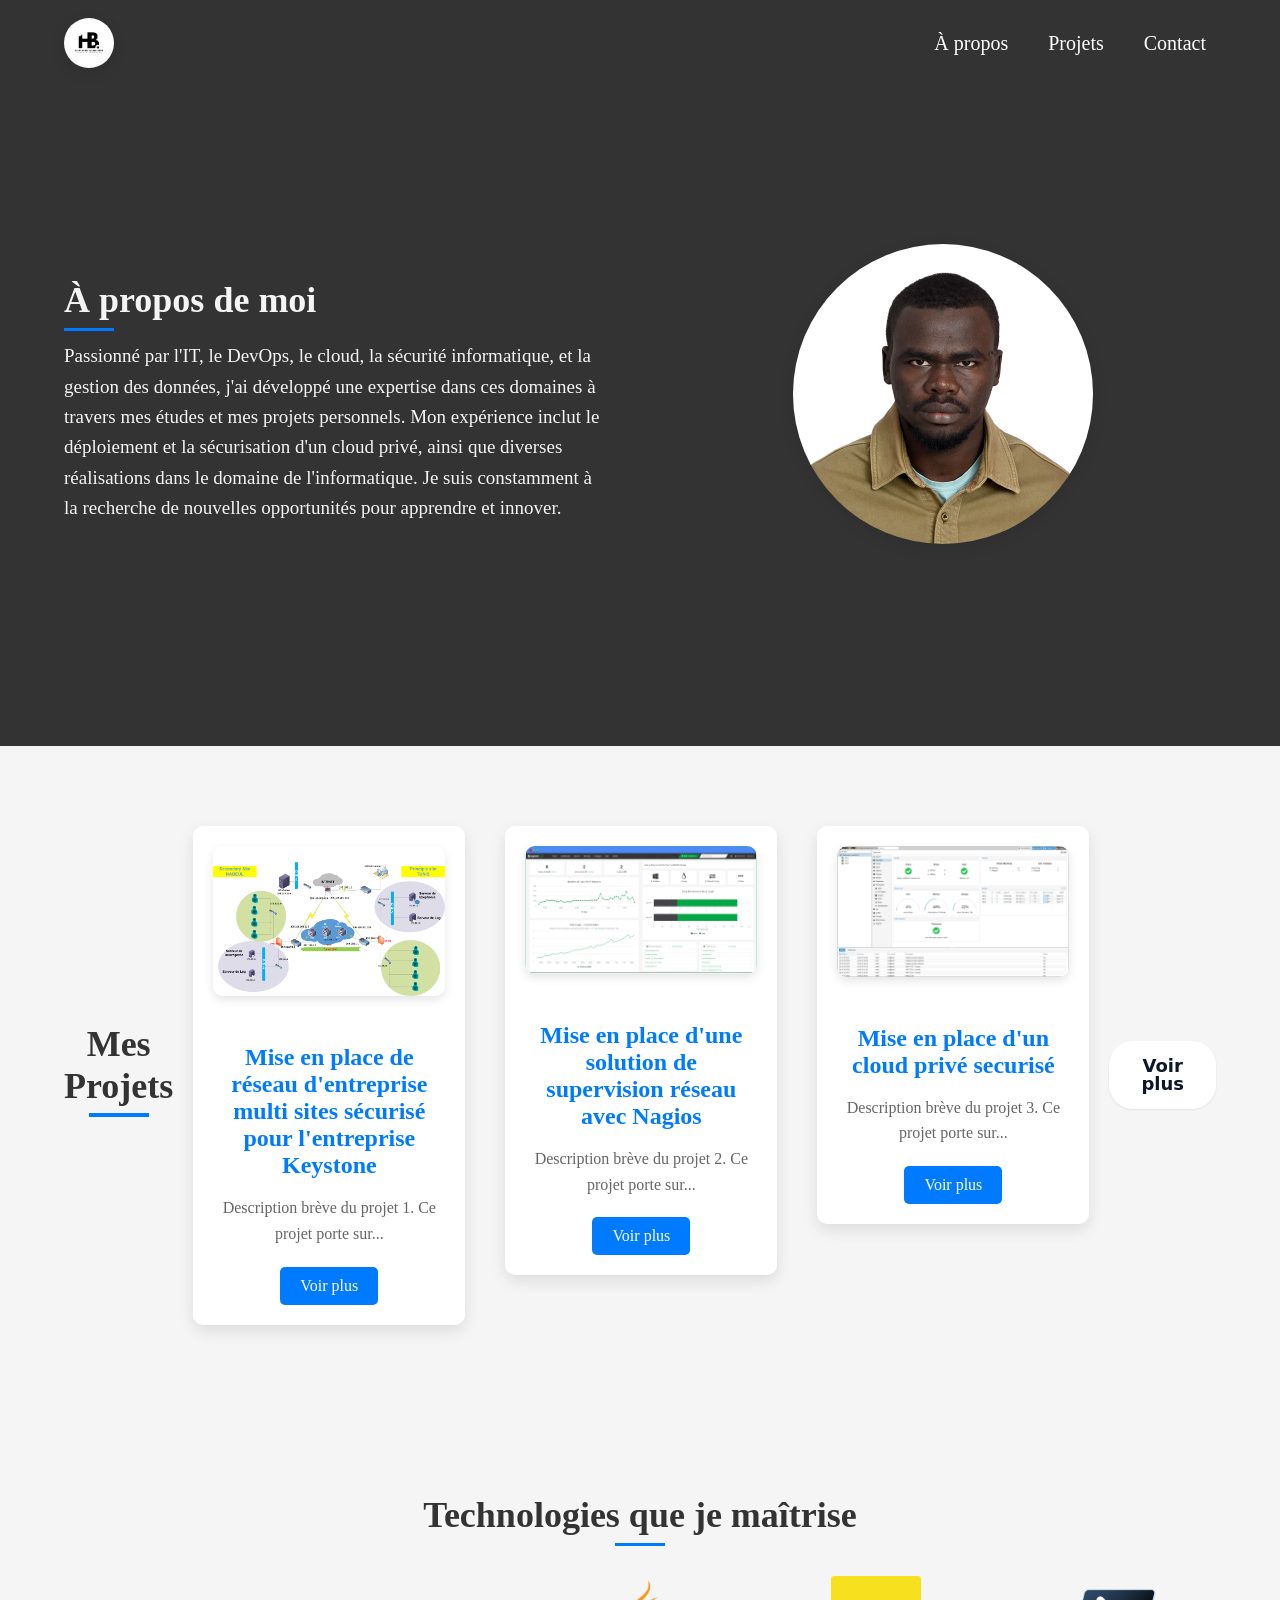
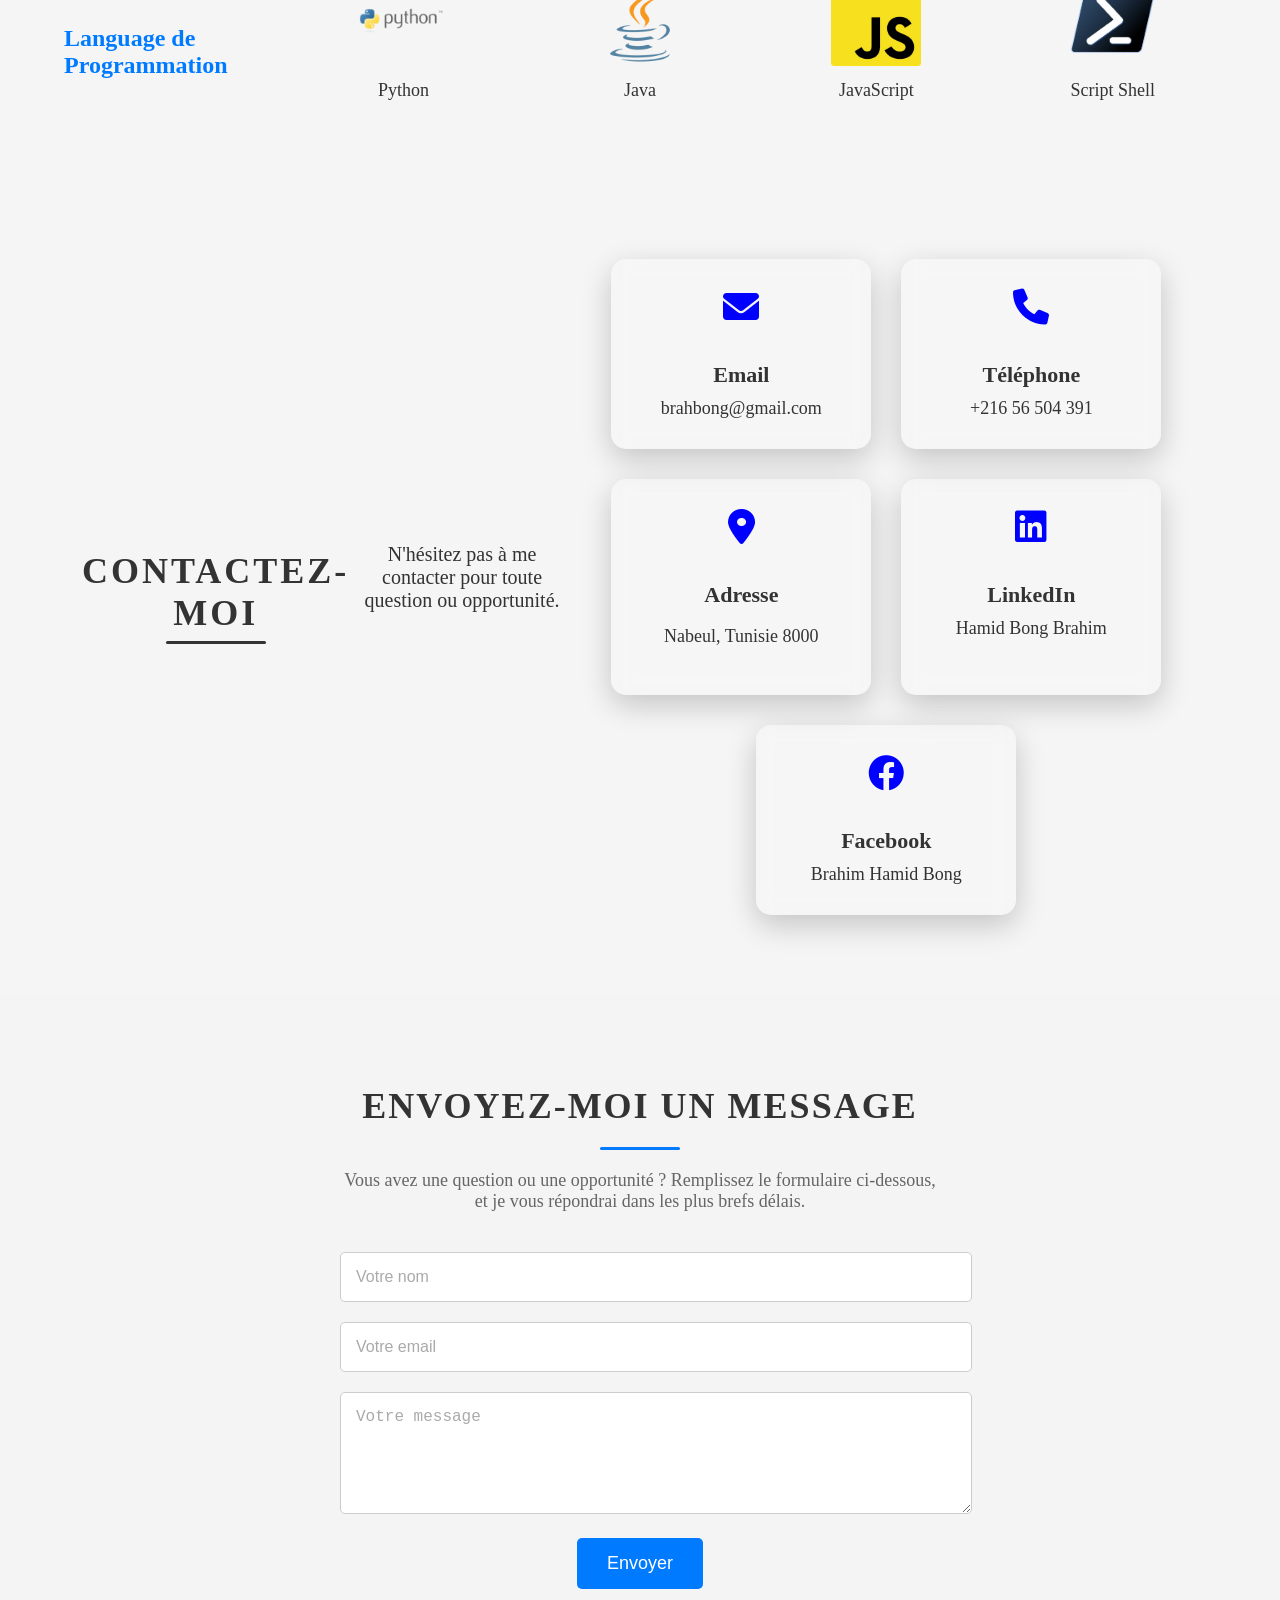
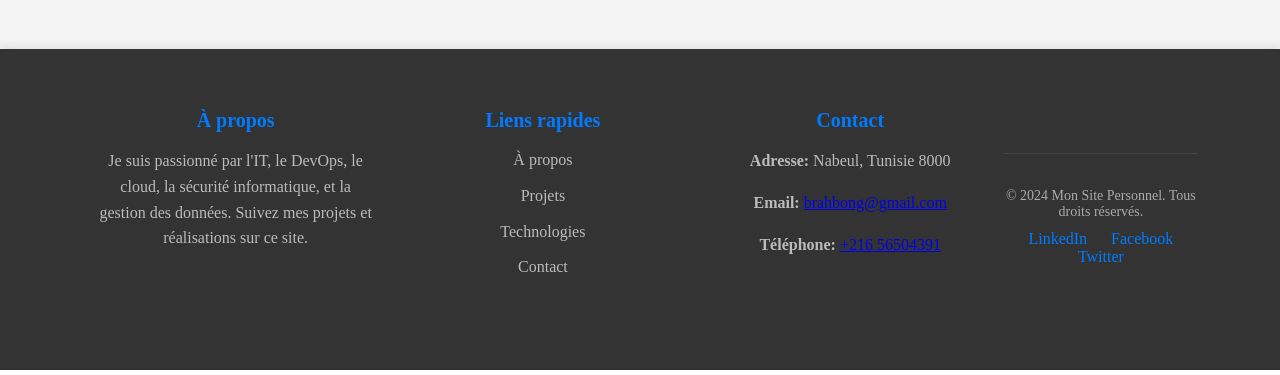
==== index.html @ 1904f966 "Update index.html" ====
<!DOCTYPE html>
<html lang="en">
<head>
    <meta charset="UTF-8">
    <meta name="viewport" content="width=device-width, initial-scale=1.0">
    <title>Document</title>
    <link rel="stylesheet" href="style.css">
    <!-- Fontawesome CDN Link -->
    <link rel="stylesheet" href="https://cdnjs.cloudflare.com/ajax/libs/font-awesome/5.15.2/css/all.min.css"/>
    <link rel="stylesheet" href="https://cdnjs.cloudflare.com/ajax/libs/font-awesome/6.0.0-beta3/css/all.min.css">

     <meta name="viewport" content="width=device-width, initial-scale=1.0">
    
</head>
<body>
    <header>
        <div class="container">
            <div class="logo">
                <img src="./images/new_logo2.png" alt="Logo">
            </div>
            <nav>
                <ul>
                    <li><a href="#about">À propos</a></li>
                    <li><a href="#projects">Projets</a></li>
                    <li><a href="#contact">Contact</a></li>
                </ul>
            </nav>
        </div>
    </header>
    <section id="about" class="about-section">
        <div class="container">
            <div class="about-content">
                <h2>À propos de moi</h2>
                <p>Passionné par l'IT, le DevOps, le cloud, la sécurité informatique, et la gestion des données, j'ai développé une expertise dans ces domaines à travers mes études et mes projets personnels. Mon expérience inclut le déploiement et la sécurisation d'un cloud privé, ainsi que diverses réalisations dans le domaine de l'informatique. Je suis constamment à la recherche de nouvelles opportunités pour apprendre et innover.</p>
            </div>
            <div class="about-image">
                <img src="./images/Photo_identité.jpg" alt="Photo de profil">
            </div>
        </div>
    </section>
    <section id="projects" class="projects-section">
        <div class="container">
            <h2>Mes Projets</h2>
            <div class="projects-grid">
                <div class="project-item">
                    <img src="./images/Maquette-v1.png" alt="Projet 1">
                    <h3>Mise en place de réseau d'entreprise multi sites sécurisé pour l'entreprise Keystone</h3>
                    <p>Description brève du projet 1. Ce projet porte sur...</p>
                    <a href="link-to-project1-details.html" class="btn">Voir plus</a>
                </div>
                <div class="project-item">
                    <img src="./images/compdashboards.png" alt="Projet 2">
                    <h3>Mise en place d'une solution de supervision réseau avec Nagios</h3>
                    <p>Description brève du projet 2. Ce projet porte sur...</p>
                    <a href="link-to-project2-details.html" class="btn">Voir plus</a>
                </div>
                <div class="project-item">
                    <img src="./images/Proxmox-VE-Cluster-Summary.png" alt="Projet 4">
                    <h3>Mise en place d'un cloud privé securisé</h3>
                    <p>Description brève du projet 3. Ce projet porte sur...</p>
                    <a href="link-to-project3-details.html" class="btn">Voir plus</a>
                </div>
            </div>
            <div class="voirplus">
                <a class="button-81"  href="index2.html">Voir plus</a>
            </div>
        </div>
    </section>
    
    <section id="technologies" class="technologies-section">
        <div class="container">
            <h2>Technologies que je maîtrise</h2>
            <div class="technologies-grid">
                <h3>Language de Programmation</h3>
                <div class="technology-item">
                    <img src="./images/220px-Python_logo_and_wordmark.svg.webp" alt="Python">
                    <p>Python</p>
                </div>
                <div class="technology-item">
                    <img src="./images/181_Java_logo_logos-512.webp" alt="Java">
                    <p>Java</p>
                </div>
                <div class="technology-item">
                    <img src="./images/javascript-logo.webp" alt="JavaScript">
                    <p>JavaScript</p>
                </div>
                <div class="technology-item">
                    <img src="./images/logo-powershell-core.webp" alt="Script Shell">
                    <p>Script Shell</p>
                </div>
            </div>
        </div>
    </section>    
    
    <section id="contact" class="contact-section">
        <div class="container">
            <h2>Contactez-moi</h2>
            <p class="contact-intro">N'hésitez pas à me contacter pour toute question ou opportunité.</p>
            <div class="contact-cards">
                <div class="contact-card">
                    <i class="fas fa-envelope"></i>
                    <h3>Email</h3>
                    <a href="mailto:brahbong@gmail.com">brahbong@gmail.com</a>
                </div>
                <div class="contact-card">
                    <i class="fas fa-phone"></i>
                    <h3>Téléphone</h3>
                    <a href="tel:+2165650491">+216 56 504 391</a>
                </div>
                <div class="contact-card">
                    <i class="fas fa-map-marker-alt"></i>
                    <h3>Adresse</h3>
                    <p>Nabeul, Tunisie 8000</p>
                </div>
                <div class="contact-card">
                    <i class="fab fa-linkedin"></i>
                    <h3>LinkedIn</h3>
                    <a href="https://www.linkedin.com/in/hamid-bong-brahim-33b75b231/" target="_blank">Hamid Bong Brahim</a>
                </div>
                <div class="contact-card">
                    <i class="fab fa-facebook"></i>
                    <h3>Facebook</h3>
                    <a href="https://www.facebook.com/brahbong" target="_blank">Brahim Hamid Bong</a>
                </div>
            </div>
        </div>
    </section>
    
    <section id="message" class="message-section">
        <div>
            <h2>Envoyez-moi un message</h2>
            <p class="message-intro">Vous avez une question ou une opportunité ? Remplissez le formulaire ci-dessous, et je vous répondrai dans les plus brefs délais.</p>
            <form action="submit_form.php" method="POST" class="message-form">
                <div class="form-group">
                    <input type="text" id="name" name="name" placeholder="Votre nom" required>
                </div>
                <div class="form-group">
                    <input type="email" id="email" name="email" placeholder="Votre email" required>
                </div>
                <div class="form-group">
                    <textarea id="message" name="message" rows="5" placeholder="Votre message" required></textarea>
                </div>
                <button type="submit" class="submit-button">Envoyer</button>
            </form>
        </div>
    </section>
    

    <footer class="footer-section">
        <div class="container">
            <div class="footer-columns">
                <div class="footer-column">
                    <h3>À propos</h3>
                    <p>Je suis passionné par l'IT, le DevOps, le cloud, la sécurité informatique, et la gestion des données. Suivez mes projets et réalisations sur ce site.</p>
                </div>
                <div class="footer-column">
                    <h3>Liens rapides</h3>
                    <ul>
                        <li><a href="#about">À propos</a></li>
                        <li><a href="#projects">Projets</a></li>
                        <li><a href="#technologies">Technologies</a></li>
                        <li><a href="#contact">Contact</a></li>
                    </ul>
                </div>
                <div class="footer-column">
                    <h3>Contact</h3>
                    <p><strong>Adresse:</strong> Nabeul, Tunisie 8000</p>
                    <p><strong>Email:</strong> <a href="mailto:brahbong@gmail.com">brahbong@gmail.com</a></p>
                    <p><strong>Téléphone:</strong> <a href="tel:+21656504391">+216 56504391</a></p>
                </div>
            </div>
            <div class="footer-bottom">
                <p>&copy; 2024 Mon Site Personnel. Tous droits réservés.</p>
                <div class="footer-social">
                    <a href="https://www.linkedin.com/in/yourprofile" target="_blank">LinkedIn</a>
                    <a href="https://www.facebook.com/yourprofile" target="_blank">Facebook</a>
                    <a href="https://twitter.com/yourprofile" target="_blank">Twitter</a>
                </div>
            </div>
        </div>
    </footer>
    
    
</body>
</html>
---- style.css ----
/* Reset de base pour unifier le style */
 body, h1, ul, li {
    margin: 0;
    padding: 0;
    list-style: none;
}

/* Style général du header */
header {
    background-color: #333;
    color: white;
    padding: 18px 0;
    box-shadow: 0 2px 5px rgba(0, 0, 0, 0.1);
}

.container {
    width: 90%;
    max-width: 1200px;
    margin: 0 auto;
    display: flex;
    justify-content: space-between;
    align-items: center;
}

/* Logo et nom 
.logo h1 {
    font-size: 24px;
    font-weight: normal;
}
/* Pour la section logo */
.logo img {
    max-width: 150px; /* Ajustez la taille selon vos préférences */
    height: auto;
    display: block;
    max-width: 50px;
    border-radius: 50%;
    box-shadow: 0 4px 15px rgba(0, 0, 0, 0.1);
    transition: transform 0.3s;
}

.logo img:hover {
    transform: scale(1.05);
}


/* Style de la navigation */
nav ul {
    display: flex;
    gap: 20px;
}


nav ul li a {
    color: white;
    text-decoration: none;
    font-size: 20px; /* Taille de texte augmentée */
    padding: 5px 10px;
    transition: background-color 0.3s;
}

/* Effet au survol */
nav ul li a:hover {
    background-color: #555;
    border-radius: 5px;
}

/* Design responsive */
@media (max-width: 768px) {
    .container {
        flex-direction: column;
        align-items: flex-start;
    }

    nav ul {
        flex-direction: column;
        gap: 10px;
        width: 100%;
    }
    
}
/* Section "À propos" */
/* Section "À propos" */
.about-section {
    margin-top: -40px;
    padding: 60px 0;
    background-color: #333;
    display: flex;
    align-items: center;
    height: 580px;
}




.about-content {
    flex: 1;
    padding-right: 60px;
}

.about-content h2 {
    font-size: 36px;
    color: #f4f4f4;
    margin-bottom: 20px;
    position: relative;
}

.about-content h2::after {
    content: '';
    width: 50px;
    height: 3px;
    background-color: #007BFF;
    position: absolute;
    left: 0;
    bottom: -10px;
}

.about-content p {
    font-size: 19px;
    line-height: 1.6;
    color: #f4f4f4;
}

.about-image {
    flex: 1;
    text-align: center;
}

.about-image img {
    max-width: 300px;
    border-radius: 50%;
    box-shadow: 0 4px 15px rgba(0, 0, 0, 0.1);
    transition: transform 0.3s;
}

.about-image img:hover {
    transform: scale(1.05);
}

/* Responsive Design */
@media (max-width: 768px) {
    .container {
        flex-direction: column;
        text-align: center;
    }

    .about-content {
        padding-right: 0;
        margin-bottom: 20px;
    }

    .about-image img {
        max-width: 200px;
    }
}
/* Section "Projets" */
.projects-section {
    padding: 80px 0;
    background-color: #f5f5f5;
}

.projects-section h2 {
    font-size: 36px;
    color: #333;
    text-align: center;
    margin-bottom: 50px;
    margin-right: 20px;
    position: relative;
}

.projects-section h2::after {
    content: '';
    width: 60px;
    height: 4px;
    background-color: #007BFF;
    position: absolute;
    left: 50%;
    transform: translateX(-50%);
    bottom: -10px;
}

.projects-grid {
    display: grid;
    grid-template-columns: repeat(3, 1fr); /* Trois colonnes */
    gap: 40px;
    justify-items: center;
    align-items: start;
}

.project-item {
    background-color: #fff;
    padding: 20px;
    border-radius: 10px;
    box-shadow: 0 6px 15px rgba(0, 0, 0, 0.1);
    transition: transform 0.3s, box-shadow 0.3s;
    text-align: center;
}

.project-item img {
    width: 100%;
    height: auto;
    border-radius: 10px;
    margin-bottom: 20px;
    box-shadow: 0 4px 10px rgba(0, 0, 0, 0.1);
}

.project-item h3 {
    font-size: 24px;
    color: #007BFF;
    margin-bottom: 15px;
}

.project-item p {
    font-size: 16px;
    line-height: 1.6;
    color: #666;
    margin-bottom: 20px;
}

.project-item .btn {
    display: inline-block;
    padding: 10px 20px;
    background-color: #007BFF;
    color: #fff;
    border-radius: 5px;
    text-decoration: none;
    font-size: 16px;
    transition: background-color 0.3s ease;
}

.project-item .btn:hover {
    background-color: #0056b3;
}

.project-item:hover {
    transform: translateY(-5px);
    box-shadow: 0 10px 25px rgba(0, 0, 0, 0.15);
}

/* CSS */

.voirplus {
    margin-left: 20px;
}

.button-81 {
    background-color: #fff;
    border: 0 solid #e2e8f0;
    border-radius: 1.5rem;
    box-sizing: border-box;
    color: #0d172a;
    cursor: pointer;
    display: inline-block;
    font-family: "Basier circle",-apple-system,system-ui,"Segoe UI",Roboto,"Helvetica Neue",Arial,"Noto Sans",sans-serif,"Apple Color Emoji","Segoe UI Emoji","Segoe UI Symbol","Noto Color Emoji";
    font-size: 1.1rem;
    font-weight: 600;
    line-height: 1;
    padding: 1rem 1.6rem;
    text-align: center;
    text-decoration: none #0d172a solid;
    text-decoration-thickness: auto;
    transition: all .1s cubic-bezier(.4, 0, .2, 1);
    box-shadow: 0px 1px 2px rgba(166, 175, 195, 0.25);
    user-select: none;
    -webkit-user-select: none;
    touch-action: manipulation;
  }
  
  .button-81:hover {
    background-color: #1e293b;
    color: #fff;
  }
  
  @media (min-width: 768px) {
    .button-81 {
      font-size: 1.125rem;
      padding: 1rem 2rem;
    }
  }




/* Section "Technologies" */
.technologies-section {
    padding: 60px 0;
    background-color: #f5f5f5;
}


.technologies-section h2 {
    font-size: 36px;
    color: #333;
    justify-items: left;
    margin-bottom: 40px;
    position: relative;
}

.technologies-section h2::after {
    content: '';
    width: 50px;
    height: 3px;
    background-color: #007BFF;
    position: absolute;
    left: 50%;
    transform: translateX(-50%);
    bottom: -10px;
}
.technologies-section .container {
    flex-direction: column;
}
.technologies-grid {
    display: grid;
    grid-template-columns: repeat(5, 1fr); /* Quatre colonnes */
    gap: 30px;
    justify-items: center;
    align-items: center;
}
.technologies-grid h3 {
    font-size: 24px;
    color: #007BFF;
    margin-bottom: 15px;
}

.technology-item {
    text-align: center;
}

.technology-item img {
    width: 90px;
    height: 90px;
    object-fit: contain;
    margin-bottom: 10px;
}

.technology-item p {
    font-size: 18px;
    color: #333;
    margin-top: 0;
}

/* Responsive Design */
@media (max-width: 768px) {
    .technologies-grid {
        grid-template-columns: repeat(2, 1fr); /* Deux colonnes sur mobile */
    }
}

@media (max-width: 480px) {
    .technologies-grid {
        grid-template-columns: 1fr; /* Une colonne sur les petits écrans */
    }
}

/* Section "Contact" */
.contact-section {
    padding: 60px 0;
    background-color: #f9f9f9;
}

.contact-section h2 {
    font-size: 36px;
    color: #333;
    text-align: center;
    margin-bottom: 40px;
    position: relative;
}

.contact-section h2::after {
    content: '';
    width: 50px;
    height: 3px;
    background-color: #007BFF;
    position: absolute;
    left: 50%;
    transform: translateX(-50%);
    bottom: -10px;
}

.contact-grid {
    display: grid;
    grid-template-columns: repeat(2, 1fr);
    gap: 30px;
    max-width: 800px;
    margin: 0 auto;
    text-align: center;
}

.contact-item {
    background-color: #fff;
    padding: 20px;
    border-radius: 8px;
    box-shadow: 0 4px 10px rgba(0, 0, 0, 0.1);
    transition: box-shadow 0.3s ease;
}

.contact-item i {
    font-size: 30px;
    color: #007BFF;
    margin-bottom: 15px;
}

.contact-item p {
    font-size: 18px;
    color: #333;
    margin: 0 0 10px;
}

.contact-item a,
.contact-item span {
    font-size: 16px;
    color: #555;
    text-decoration: none;
}

.contact-item a:hover {
    color: #007BFF;
}

.contact-item:hover {
    box-shadow: 0 8px 20px rgba(0, 0, 0, 0.15);
}

/* Responsive Design */
@media (max-width: 768px) {
    .contact-grid {
        grid-template-columns: 1fr;
    }
}






/* contact section style*/
.contact-section {
    /*background: linear-gradient(135deg, rgba(255, 255, 255, 0.1), rgba(255, 255, 255, 0.05));*/
    background-color: #f5f5f5;
    backdrop-filter: blur(10px);
    padding: 80px 20px;
    text-align: center;
}

.contact-section h2 {
    font-size: 36px;
    color: #333;
    margin-bottom: 20px;
    text-transform: uppercase;
    letter-spacing: 3px;
    position: relative;
}

.contact-section h2::after {
    content: '';
    width: 100px;
    height: 3px;
    background: #333;
    display: block;
    margin: 20px auto 0;
    border-radius: 2px;
}

.contact-section .contact-intro {
    font-size: 20px;
    color: #333;
    margin-bottom: 40px;
}

.contact-cards {
    display: flex;
    justify-content: center;
    flex-wrap: wrap;
    gap: 30px;
}

.contact-card {
    background: rgba(255, 255, 255, 0.1);
    border-radius: 15px;
    padding: 30px;
    max-width: 250px;
    min-width: 200px;
    backdrop-filter: blur(10px);
    box-shadow: 0 10px 30px rgba(0, 0, 0, 0.2);
    transition: transform 0.4s ease, box-shadow 0.4s ease;
    color: #333;
}

.contact-card:hover {
    transform: translateY(-10px);
    box-shadow: 0 20px 40px rgba(0, 0, 0, 0.3);
}

.contact-card i {
    font-size: 36px;
    color: blue;
    margin-bottom: 15px;
}

.contact-card h3 {
    font-size: 22px;
    margin-bottom: 10px;
}

.contact-card a,
.contact-card p {
    font-size: 18px;
    color: #333;
    text-decoration: none;
    transition: color 0.3s ease;
}

.contact-card a:hover {
    color: #ff6b6b;
}

@media (max-width: 768px) {
    .contact-cards {
        flex-direction: column;
        align-items: center;
    }
}


/*.contact-section {
    background: linear-gradient(135deg, rgba(255, 255, 255, 0.1), rgba(255, 255, 255, 0.05));
    backdrop-filter: blur(10px);
    padding: 80px 20px;
    text-align: center;
}

.contact-section h2 {
    font-size: 36px;
    color: #fff;
    margin-bottom: 20px;
    text-transform: uppercase;
    letter-spacing: 3px;
    position: relative;
}

.contact-section h2::after {
    content: '';
    width: 100px;
    height: 3px;
    background: #fff;
    display: block;
    margin: 20px auto 0;
    border-radius: 2px;
}

.contact-section .contact-intro {
    font-size: 20px;
    color: #ddd;
    margin-bottom: 40px;
}

.contact-cards {
    display: flex;
    justify-content: center;
    flex-wrap: wrap;
    gap: 30px;
}

.contact-card {
    background: rgba(255, 255, 255, 0.1);
    border-radius: 15px;
    padding: 30px;
    max-width: 250px;
    min-width: 200px;
    backdrop-filter: blur(10px);
    box-shadow: 0 10px 30px rgba(0, 0, 0, 0.2);
    transition: transform 0.4s ease, box-shadow 0.4s ease;
    color: #fff;
}

.contact-card:hover {
    transform: translateY(-10px);
    box-shadow: 0 20px 40px rgba(0, 0, 0, 0.3);
}

.contact-card i {
    font-size: 36px;
    color: #ff6b6b;
    margin-bottom: 15px;
}

.contact-card h3 {
    font-size: 22px;
    margin-bottom: 10px;
}

.contact-card a,
.contact-card p {
    font-size: 18px;
    color: #fff;
    text-decoration: none;
    transition: color 0.3s ease;
}

.contact-card a:hover {
    color: #ff6b6b;
}

@media (max-width: 768px) {
    .contact-cards {
        flex-direction: column;
        align-items: center;
    }
}*/

/*message section style*/
.message-section {
    background-color: #f4f4f4; /* Couleur de fond adaptée */
    color: #add8e6;/* Couleur du texte principale */
    padding: 60px 20px;
    text-align: center;
}

.message-section h2 {
    font-size: 36px;
    margin-bottom: 20px;
    text-transform: uppercase;
    letter-spacing: 2px;
    position: relative;
    color: #333;
}

.message-section h2::after {
    content: '';
    width: 80px;
    height: 3px;
    background: #007BFF; /* Couleur de l'accent */
    display: block;
    margin: 20px auto;
    border-radius: 2px;
}

.message-section .message-intro {
    font-size: 18px;
    margin-bottom: 40px;
    max-width: 600px;
    margin-left: auto;
    margin-right: auto;
    color: #666; /* Couleur du texte secondaire */
}

.message-form {
    max-width: 600px;
    margin: 0 auto;
}

.form-group {
    margin-bottom: 20px;
}

.form-group input,
.form-group textarea {
    width: 100%;
    padding: 15px;
    border-radius: 5px;
    border: 1px solid #ccc; /* Bordure légère */
    font-size: 16px;
    color: #333;
}

.form-group input::placeholder,
.form-group textarea::placeholder {
    color: #aaa; /* Couleur des placeholders */
}

.submit-button {
    background-color: #007BFF; /* Couleur du bouton */
    color: #fff;
    padding: 15px 30px;
    border: none;
    border-radius: 5px;
    font-size: 18px;
    cursor: pointer;
    transition: background-color 0.3s ease;
}

.submit-button:hover {
    background-color: #0056b3; /* Couleur du bouton au survol */
}


/* footer*/
.footer-section {
    background-color: #333; /* Couleur de fond sombre pour le footer */
    color: #fff; /* Texte en blanc */
    padding: 40px 20px;
    text-align: center;
    box-shadow: 0 -2px 10px rgba(0, 0, 0, 0.1);
}

.footer-columns {
    display: flex;
    justify-content: space-between;
    margin-bottom: 40px;
}

.footer-column {
    flex: 1;
    margin: 0 15px;
}

.footer-column h3 {
    font-size: 20px;
    margin-bottom: 15px;
    color: #007BFF; /* Couleur bleue pour les titres */
}

.footer-column p, 
.footer-column ul,
.footer-column li {
    font-size: 16px;
    line-height: 1.6;
    color: #bbb; /* Texte secondaire pour une bonne lisibilité */
}

.footer-column ul {
    list-style: none;
    padding: 0;
}

.footer-column ul li {
    margin-bottom: 10px;
}

.footer-column ul li a {
    color: #bbb; /* Couleur des liens */
    text-decoration: none;
    transition: color 0.3s;
}

.footer-column ul li a:hover {
    color: #fff; /* Changement de couleur au survol */
}

.footer-bottom {
    border-top: 1px solid #444;
    padding-top: 20px;
    display: flex;
    justify-content: space-between;
    align-items: center;
    flex-direction: column;
}

.footer-bottom p {
    margin-bottom: 10px;
    font-size: 14px;
    color: #aaa;
}

.footer-social a {
    color: #007BFF; /* Couleur bleue pour les icônes de réseaux sociaux */
    margin: 0 10px;
    text-decoration: none;
    transition: color 0.3s;
}

.footer-social a:hover {
    color: #fff; /* Changement de couleur au survol */
}

/* Responsive Design */
@media (max-width: 768px) {
    .footer-columns {
        flex-direction: column;
        align-items: center;
    }

    .footer-column {
        margin-bottom: 30px;
        text-align: center;
    }

    .footer-bottom {
        flex-direction: column;
        text-align: center;
    }

    .footer-social a {
        margin-bottom: 10px;
    }
}
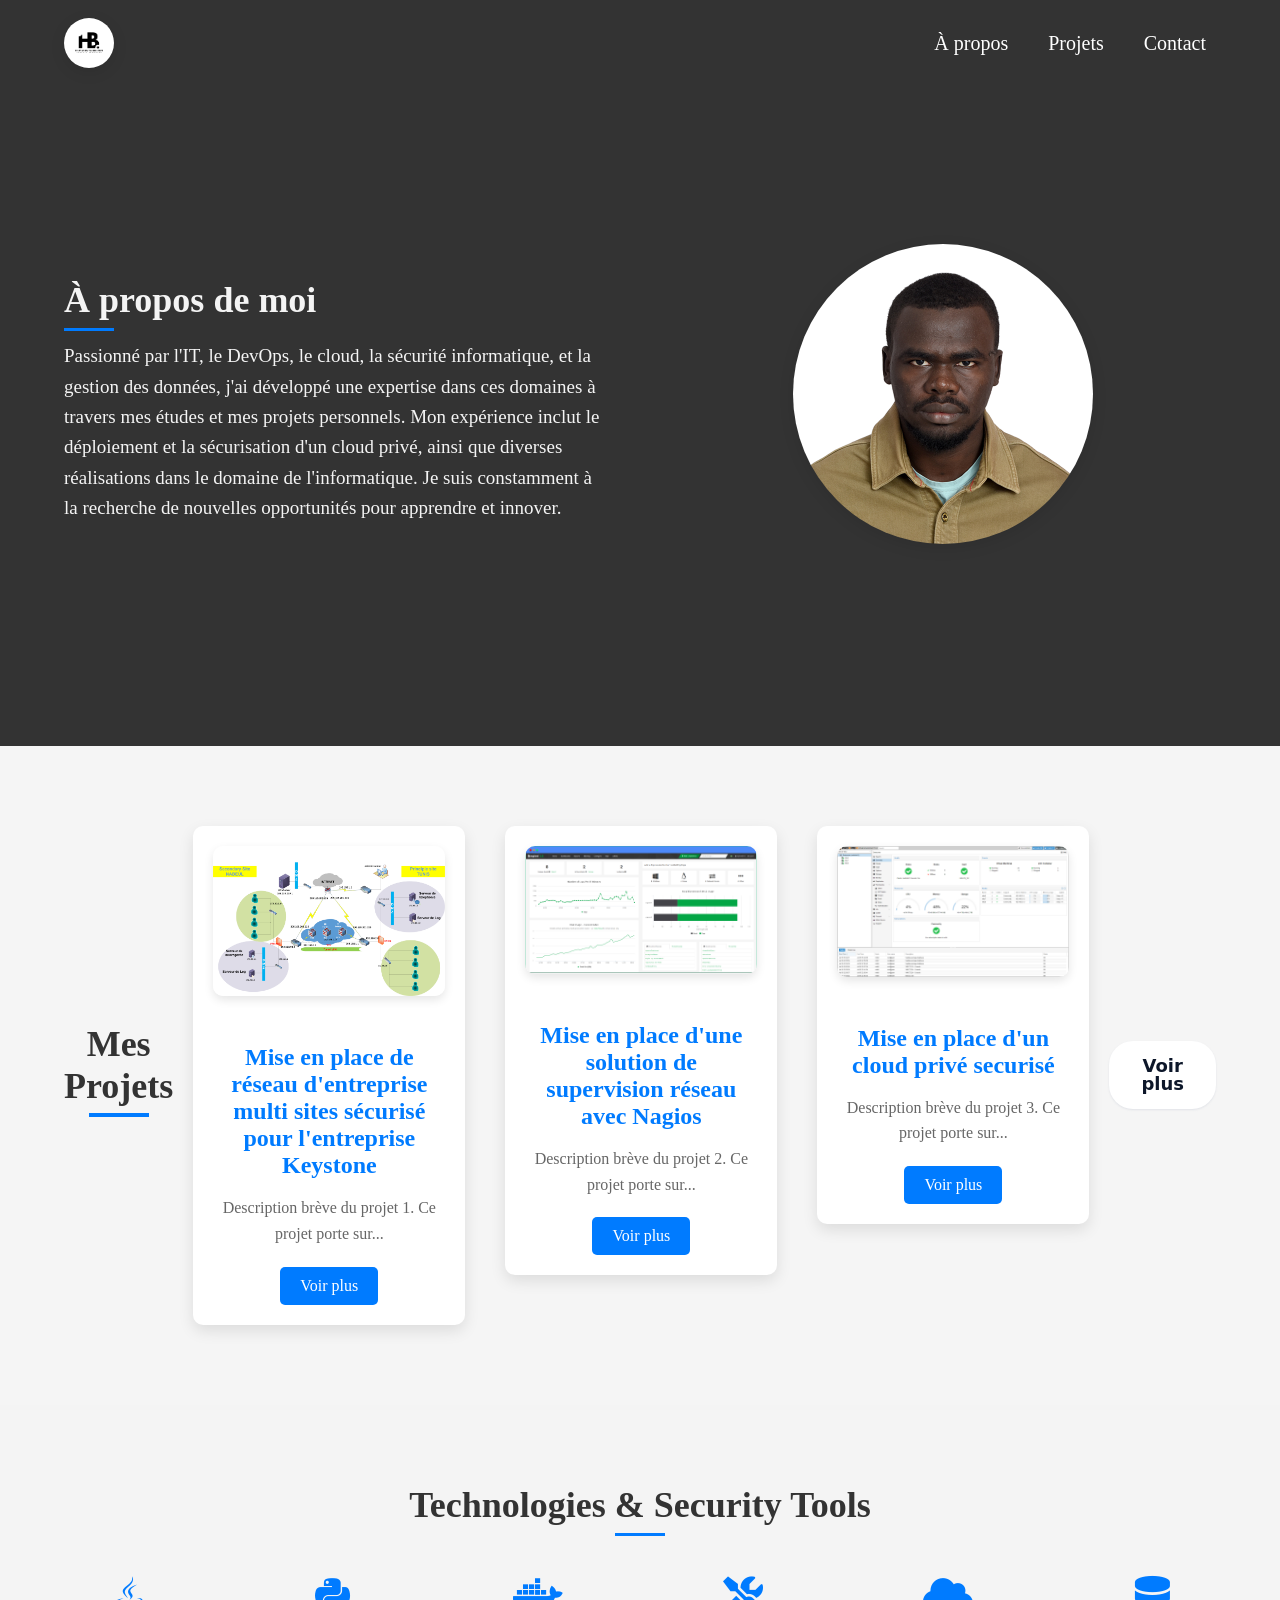
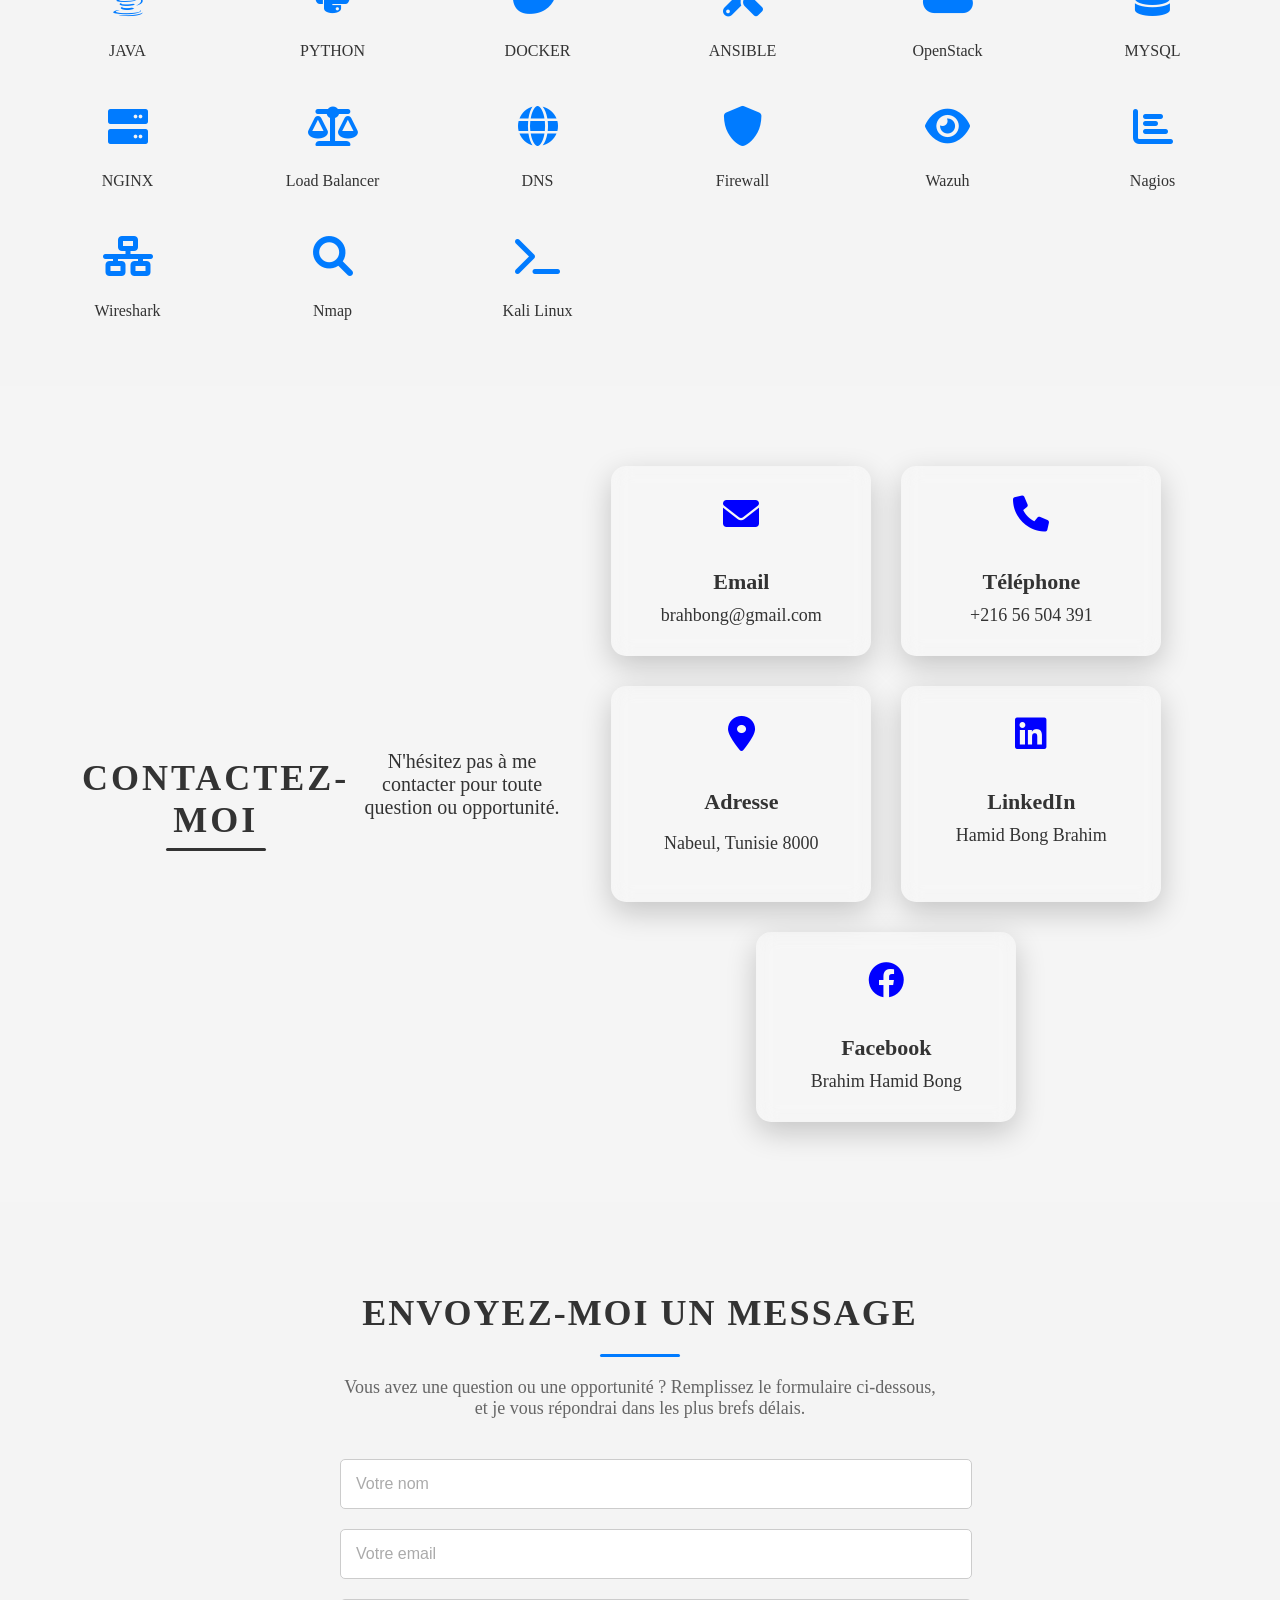
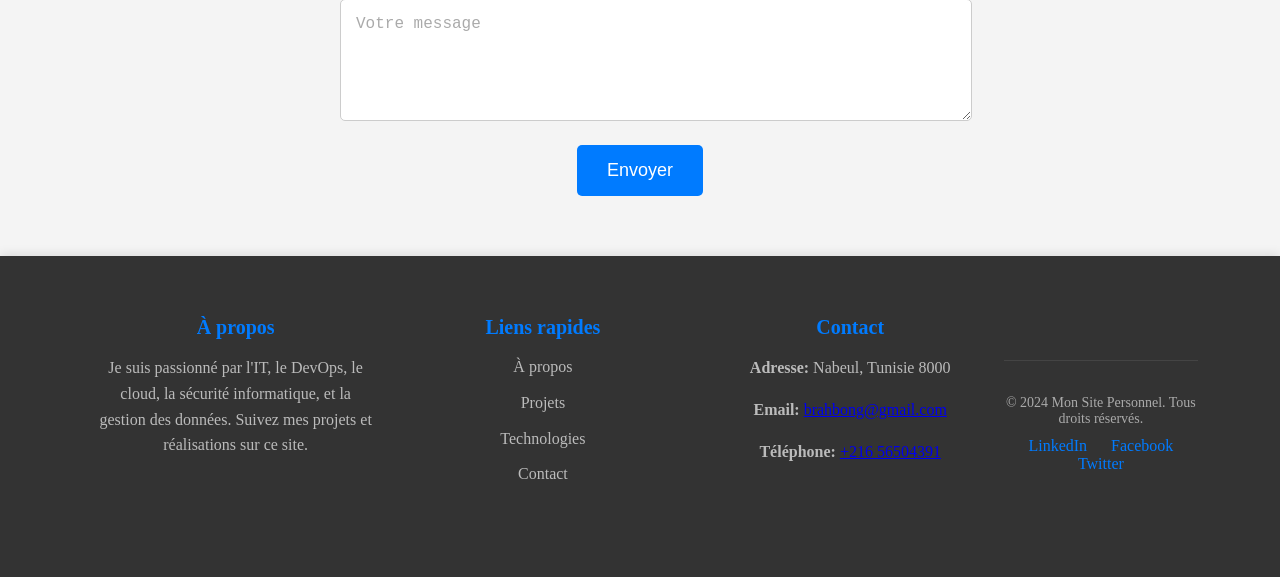
==== commit 22ad2fa1: "update index.html and css modication de la section technology(amelioration)" ====
--- a/index.html
+++ b/index.html
@@ -67,31 +67,73 @@
             </div>
         </div>
     </section>
-    
-    <section id="technologies" class="technologies-section">
-        <div class="container">
-            <h2>Technologies que je maîtrise</h2>
-            <div class="technologies-grid">
-                <h3>Language de Programmation</h3>
-                <div class="technology-item">
-                    <img src="./images/220px-Python_logo_and_wordmark.svg.webp" alt="Python">
-                    <p>Python</p>
-                </div>
-                <div class="technology-item">
-                    <img src="./images/181_Java_logo_logos-512.webp" alt="Java">
-                    <p>Java</p>
-                </div>
-                <div class="technology-item">
-                    <img src="./images/javascript-logo.webp" alt="JavaScript">
-                    <p>JavaScript</p>
-                </div>
-                <div class="technology-item">
-                    <img src="./images/logo-powershell-core.webp" alt="Script Shell">
-                    <p>Script Shell</p>
-                </div>
-            </div>
-        </div>
-    </section>    
+    <section class="technologies">
+        <h2>Technologies & Security Tools</h2>
+        <div class="technology-grid">
+            <div class="tech-item">
+                <i class="fab fa-java"></i>
+                <p>JAVA</p>
+            </div>
+            <div class="tech-item">
+                <i class="fab fa-python"></i>
+                <p>PYTHON</p>
+            </div>
+            <div class="tech-item">
+                <i class="fab fa-docker"></i>
+                <p>DOCKER</p>
+            </div>
+            <div class="tech-item">
+                <i class="fas fa-tools"></i>
+                <p>ANSIBLE</p>
+            </div>
+            <div class="tech-item">
+                <i class="fas fa-cloud"></i>
+                <p>OpenStack</p>
+            </div>
+            <div class="tech-item">
+                <i class="fas fa-database"></i>
+                <p>MYSQL</p>
+            </div>
+            <div class="tech-item">
+                <i class="fas fa-server"></i>
+                <p>NGINX</p>
+            </div>
+            <div class="tech-item">
+                <i class="fas fa-balance-scale"></i>
+                <p>Load Balancer</p>
+            </div>
+            <div class="tech-item">
+                <i class="fas fa-globe"></i>
+                <p>DNS</p>
+            </div>
+
+            <div class="tech-item">
+                <i class="fas fa-shield-alt"></i>
+                <p>Firewall</p>
+            </div>
+            <div class="tech-item">
+                <i class="fas fa-eye"></i>
+                <p>Wazuh</p>
+            </div>
+            <div class="tech-item">
+                <i class="fas fa-chart-bar"></i>
+                <p>Nagios</p>
+            </div>
+            <div class="tech-item">
+                <i class="fas fa-network-wired"></i>
+                <p>Wireshark</p>
+            </div>
+            <div class="tech-item">
+                <i class="fas fa-search"></i>
+                <p>Nmap</p>
+            </div>
+            <div class="tech-item">
+                <i class="fas fa-terminal"></i>
+                <p>Kali Linux</p>
+            </div>
+        </div>
+    </section>
+
     
     <section id="contact" class="contact-section">
         <div class="container">
--- a/style.css
+++ b/style.css
@@ -278,24 +278,20 @@
   }
 
 
-
-
-/* Section "Technologies" */
-.technologies-section {
-    padding: 60px 0;
-    background-color: #f5f5f5;
-}
-
-
-.technologies-section h2 {
+.technologies {
+    background-color: #f4f4f4;
+    padding: 50px 20px;
+    text-align: center;
+}
+
+.technologies h2 {
     font-size: 36px;
     color: #333;
-    justify-items: left;
-    margin-bottom: 40px;
+    margin-bottom: 50px;
     position: relative;
 }
 
-.technologies-section h2::after {
+.technologies h2::after {
     content: '';
     width: 50px;
     height: 3px;
@@ -305,48 +301,43 @@
     transform: translateX(-50%);
     bottom: -10px;
 }
-.technologies-section .container {
+
+.technology-grid {
+    display: grid;
+    grid-template-columns: repeat(6, 1fr);
+    gap: 30px;
+    max-width: 1200px;
+    margin: 0 auto;
+}
+
+.tech-item {
+    display: flex;
     flex-direction: column;
-}
-.technologies-grid {
-    display: grid;
-    grid-template-columns: repeat(5, 1fr); /* Quatre colonnes */
-    gap: 30px;
-    justify-items: center;
     align-items: center;
-}
-.technologies-grid h3 {
-    font-size: 24px;
+    color: #333;
+}
+
+.tech-item i {
+    font-size: 2.5rem;
     color: #007BFF;
-    margin-bottom: 15px;
-}
-
-.technology-item {
-    text-align: center;
-}
-
-.technology-item img {
-    width: 90px;
-    height: 90px;
-    object-fit: contain;
     margin-bottom: 10px;
 }
 
-.technology-item p {
-    font-size: 18px;
-    color: #333;
-    margin-top: 0;
-}
+.tech-item p {
+    font-size: 1.0rem;
+    color: #333;
+}
+
 
 /* Responsive Design */
 @media (max-width: 768px) {
-    .technologies-grid {
+    .technology-grid {
         grid-template-columns: repeat(2, 1fr); /* Deux colonnes sur mobile */
     }
 }
 
 @media (max-width: 480px) {
-    .technologies-grid {
+    .technology-grid {
         grid-template-columns: 1fr; /* Une colonne sur les petits écrans */
     }
 }
@@ -428,10 +419,6 @@
 }
 
 
-
-
-
-
 /* contact section style*/
 .contact-section {
     /*background: linear-gradient(135deg, rgba(255, 255, 255, 0.1), rgba(255, 255, 255, 0.05));*/
@@ -520,93 +507,6 @@
     }
 }
 
-
-/*.contact-section {
-    background: linear-gradient(135deg, rgba(255, 255, 255, 0.1), rgba(255, 255, 255, 0.05));
-    backdrop-filter: blur(10px);
-    padding: 80px 20px;
-    text-align: center;
-}
-
-.contact-section h2 {
-    font-size: 36px;
-    color: #fff;
-    margin-bottom: 20px;
-    text-transform: uppercase;
-    letter-spacing: 3px;
-    position: relative;
-}
-
-.contact-section h2::after {
-    content: '';
-    width: 100px;
-    height: 3px;
-    background: #fff;
-    display: block;
-    margin: 20px auto 0;
-    border-radius: 2px;
-}
-
-.contact-section .contact-intro {
-    font-size: 20px;
-    color: #ddd;
-    margin-bottom: 40px;
-}
-
-.contact-cards {
-    display: flex;
-    justify-content: center;
-    flex-wrap: wrap;
-    gap: 30px;
-}
-
-.contact-card {
-    background: rgba(255, 255, 255, 0.1);
-    border-radius: 15px;
-    padding: 30px;
-    max-width: 250px;
-    min-width: 200px;
-    backdrop-filter: blur(10px);
-    box-shadow: 0 10px 30px rgba(0, 0, 0, 0.2);
-    transition: transform 0.4s ease, box-shadow 0.4s ease;
-    color: #fff;
-}
-
-.contact-card:hover {
-    transform: translateY(-10px);
-    box-shadow: 0 20px 40px rgba(0, 0, 0, 0.3);
-}
-
-.contact-card i {
-    font-size: 36px;
-    color: #ff6b6b;
-    margin-bottom: 15px;
-}
-
-.contact-card h3 {
-    font-size: 22px;
-    margin-bottom: 10px;
-}
-
-.contact-card a,
-.contact-card p {
-    font-size: 18px;
-    color: #fff;
-    text-decoration: none;
-    transition: color 0.3s ease;
-}
-
-.contact-card a:hover {
-    color: #ff6b6b;
-}
-
-@media (max-width: 768px) {
-    .contact-cards {
-        flex-direction: column;
-        align-items: center;
-    }
-}*/
-
 /*message section style*/
 .message-section {
     background-color: #f4f4f4; /* Couleur de fond adaptée */
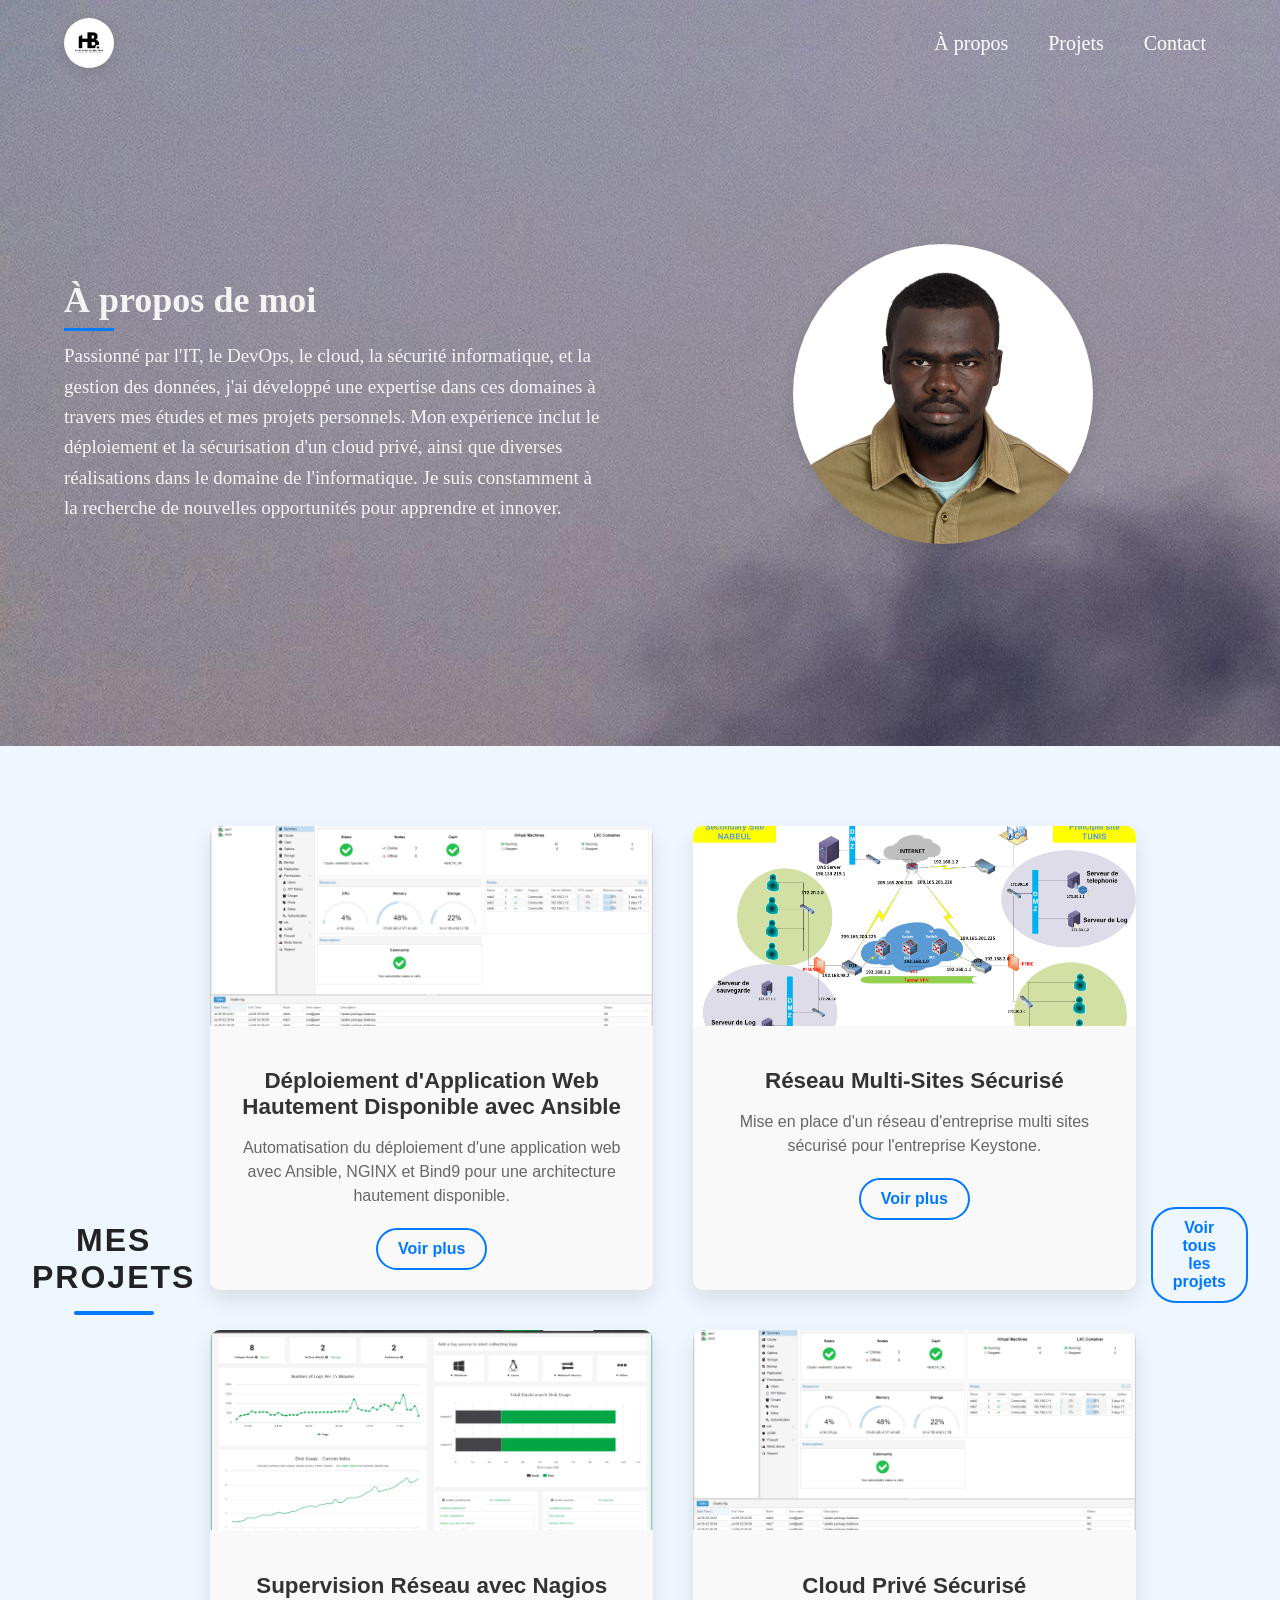
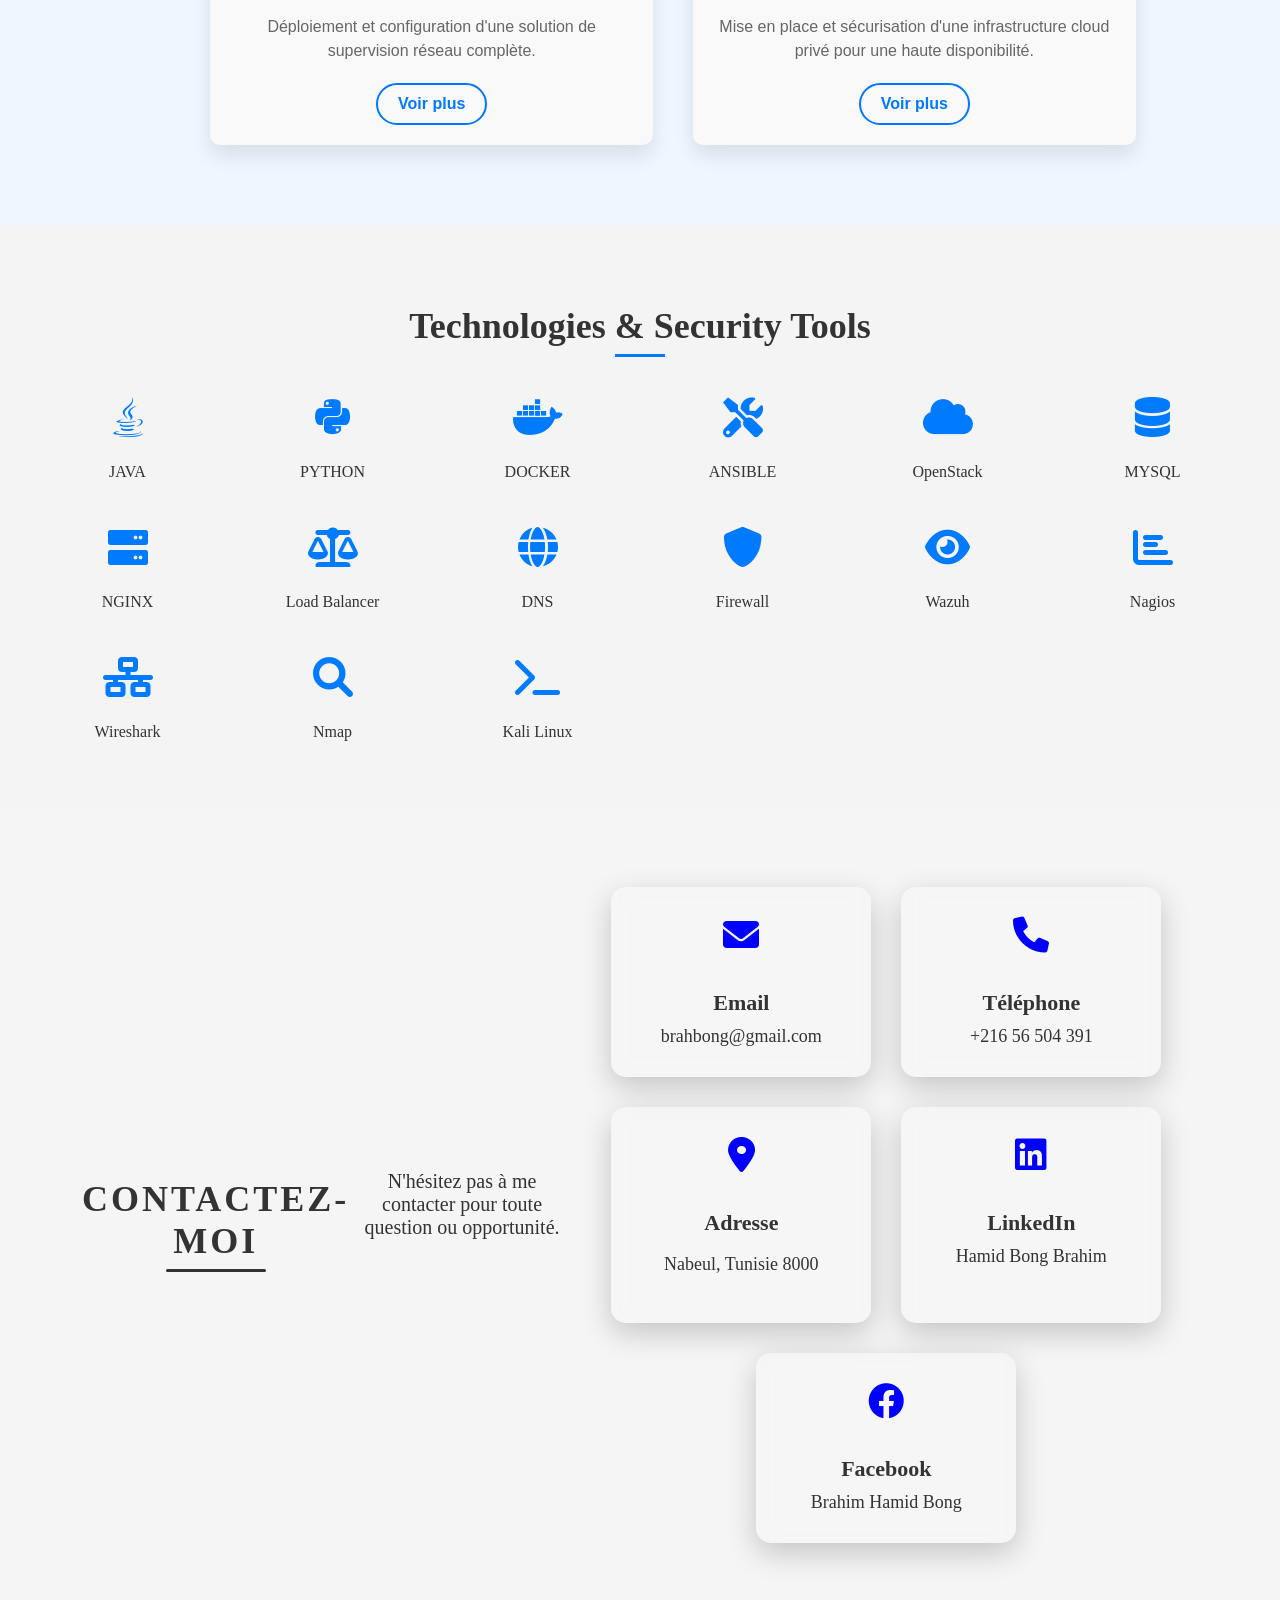
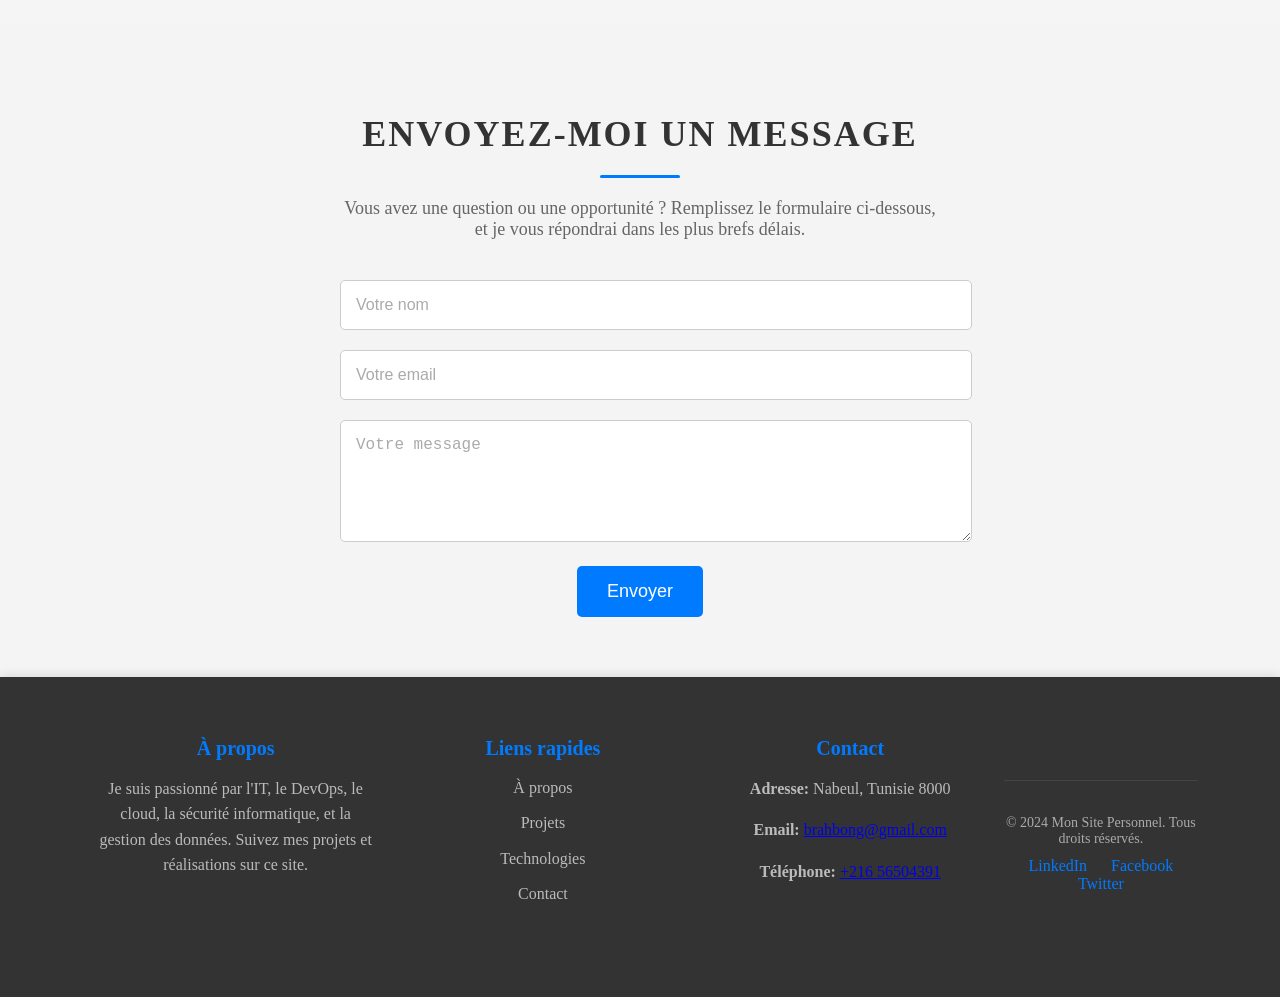
==== commit 5e7da70b: "new version j'ai de backgound" ====
--- a/index.html
+++ b/index.html
@@ -39,31 +39,62 @@
             </div>
         </div>
     </section>
+    
     <section id="projects" class="projects-section">
         <div class="container">
-            <h2>Mes Projets</h2>
+            <h2 class="section-title">Mes Projets</h2>
             <div class="projects-grid">
-                <div class="project-item">
-                    <img src="./images/Maquette-v1.png" alt="Projet 1">
-                    <h3>Mise en place de réseau d'entreprise multi sites sécurisé pour l'entreprise Keystone</h3>
-                    <p>Description brève du projet 1. Ce projet porte sur...</p>
-                    <a href="link-to-project1-details.html" class="btn">Voir plus</a>
-                </div>
-                <div class="project-item">
-                    <img src="./images/compdashboards.png" alt="Projet 2">
-                    <h3>Mise en place d'une solution de supervision réseau avec Nagios</h3>
-                    <p>Description brève du projet 2. Ce projet porte sur...</p>
-                    <a href="link-to-project2-details.html" class="btn">Voir plus</a>
-                </div>
-                <div class="project-item">
-                    <img src="./images/Proxmox-VE-Cluster-Summary.png" alt="Projet 4">
-                    <h3>Mise en place d'un cloud privé securisé</h3>
-                    <p>Description brève du projet 3. Ce projet porte sur...</p>
-                    <a href="link-to-project3-details.html" class="btn">Voir plus</a>
-                </div>
-            </div>
-            <div class="voirplus">
-                <a class="button-81"  href="index2.html">Voir plus</a>
+                <div class="project-card">
+                    <div class="project-image-wrapper">
+                        <img src="./images/Proxmox-VE-Cluster-Summary.png" alt="Projet 1" class="project-image">
+                    </div>
+                    <div class="project-details">
+                        <h3 class="project-title">Déploiement d'Application Web Hautement Disponible avec Ansible</h3>
+                        <p class="project-description">
+                            Automatisation du déploiement d'une application web avec Ansible, NGINX et Bind9 pour une architecture hautement disponible.
+                        </p>
+                        <a href="https://github.com/hamidbong/project-.git" class="project-link">Voir plus</a>
+                    </div>
+                </div>
+                <div class="project-card">
+                    <div class="project-image-wrapper">
+                        <img src="./images/Maquette-v1.png" alt="Projet 2" class="project-image">
+                    </div>
+                    <div class="project-details">
+                        <h3 class="project-title">Réseau Multi-Sites Sécurisé</h3>
+                        <p class="project-description">
+                            Mise en place d'un réseau d'entreprise multi sites sécurisé pour l'entreprise Keystone.
+                        </p>
+                        <a href="link-to-project1-details.html" class="project-link">Voir plus</a>
+                    </div>
+                </div>
+                <div class="project-card">
+                    <div class="project-image-wrapper">
+                        <img src="./images/compdashboards.png" alt="Projet 3" class="project-image">
+                    </div>
+                    <div class="project-details">
+                        <h3 class="project-title">Supervision Réseau avec Nagios</h3>
+                        <p class="project-description">
+                            Déploiement et configuration d'une solution de supervision réseau complète.
+                        </p>
+                        <a href="link-to-project2-details.html" class="project-link">Voir plus</a>
+                    </div>
+                </div>
+                <div class="project-card">
+                    <div class="project-image-wrapper">
+                        <img src="./images/Proxmox-VE-Cluster-Summary.png" alt="Projet 4" class="project-image">
+                    </div>
+                    <div class="project-details">
+                        <h3 class="project-title">Cloud Privé Sécurisé</h3>
+                        <p class="project-description">
+                            Mise en place et sécurisation d'une infrastructure cloud privé pour une haute disponibilité.
+                        </p>
+                        <a href="link-to-project3-details.html" class="project-link">Voir plus</a>
+                    </div>
+                </div>
+            </div>
+            <div class="see-more">
+                <a href="index2.html" class="see-more-button">Voir tous les projets</a>
             </div>
         </div>
     </section>
@@ -225,6 +256,4 @@
     
     
 </body>
-</html>
-
-
+</html>
--- a/style.css
+++ b/style.css
@@ -7,7 +7,7 @@
 
 /* Style général du header */
 header {
-    background-color: #333;
+    background-image: url(./images/pexels-dushenkovsky-4100130.jpg);
     color: white;
     padding: 18px 0;
     box-shadow: 0 2px 5px rgba(0, 0, 0, 0.1);
@@ -78,19 +78,17 @@
     }
     
 }
-/* Section "À propos" */
+
 /* Section "À propos" */
 .about-section {
     margin-top: -40px;
     padding: 60px 0;
-    background-color: #333;
+    /*background-color: #333;*/
+    background-image: url(./images/pexels-dushenkovsky-4100130.jpg);
     display: flex;
     align-items: center;
     height: 580px;
 }
-
-
-
 
 .about-content {
     flex: 1;
@@ -154,128 +152,137 @@
 }
 /* Section "Projets" */
 .projects-section {
-    padding: 80px 0;
-    background-color: #f5f5f5;
-}
-
-.projects-section h2 {
-    font-size: 36px;
-    color: #333;
-    text-align: center;
-    margin-bottom: 50px;
-    margin-right: 20px;
-    position: relative;
-}
-
-.projects-section h2::after {
+    padding: 80px 20px;
+    background-color: #eef7ff; /* Bleu clair */
+    font-family: 'Arial', sans-serif;
+}
+
+.section-title {
+    font-size: 2.0rem;
+    text-align: center;
+    margin-bottom: 60px;
+    margin-right: 15px;
+    margin-left: -50px;
+    color: #222;
+    text-transform: uppercase;
+    letter-spacing: 2px;
+    position: relative;
+}
+
+.section-title::after {
     content: '';
-    width: 60px;
+    display: block;
+    width: 80px;
     height: 4px;
-    background-color: #007BFF;
-    position: absolute;
-    left: 50%;
-    transform: translateX(-50%);
-    bottom: -10px;
-}
-
+    background-color: #0078ff;
+    margin: 15px auto 0;
+    border-radius: 2px;
+}
+
+/* Grid layout */
 .projects-grid {
     display: grid;
-    grid-template-columns: repeat(3, 1fr); /* Trois colonnes */
+    grid-template-columns: repeat(2, minmax(300px, 1fr));
     gap: 40px;
-    justify-items: center;
-    align-items: start;
-}
-
-.project-item {
-    background-color: #fff;
+}
+
+/* Card styling */
+.project-card {
+    position: relative;
+    overflow: hidden;
+    border-radius: 10px;
+    box-shadow: 0 10px 20px rgba(0, 0, 0, 0.1);
+    transition: transform 0.3s ease, box-shadow 0.3s ease;
+    background: #f9f9f9;
+}
+
+.project-card:hover {
+    transform: translateY(-10px);
+    box-shadow: 0 15px 30px rgba(0, 0, 0, 0.2);
+}
+
+/* Image styling */
+.project-image-wrapper {
+    height: 200px;
+    overflow: hidden;
+    position: relative;
+    background: #e0e0e0;
+}
+
+.project-image {
+    width: 100%;
+    height: 100%;
+    object-fit: cover;
+    transition: transform 0.4s ease;
+}
+
+.project-card:hover .project-image {
+    transform: scale(1.1);
+}
+
+/* Details styling */
+.project-details {
     padding: 20px;
-    border-radius: 10px;
-    box-shadow: 0 6px 15px rgba(0, 0, 0, 0.1);
-    transition: transform 0.3s, box-shadow 0.3s;
-    text-align: center;
-}
-
-.project-item img {
-    width: 100%;
-    height: auto;
-    border-radius: 10px;
+    text-align: center;
+}
+
+.project-title {
+    font-size: 1.4rem;
+    font-weight: bold;
+    color: #333;
+    margin-bottom: 15px;
+}
+
+.project-description {
+    font-size: 1rem;
+    color: #666;
+    line-height: 1.5;
     margin-bottom: 20px;
-    box-shadow: 0 4px 10px rgba(0, 0, 0, 0.1);
-}
-
-.project-item h3 {
-    font-size: 24px;
-    color: #007BFF;
-    margin-bottom: 15px;
-}
-
-.project-item p {
-    font-size: 16px;
-    line-height: 1.6;
-    color: #666;
-    margin-bottom: 20px;
-}
-
-.project-item .btn {
+}
+
+.project-link {
     display: inline-block;
+    font-size: 1rem;
+    color: #0078ff;
+    text-decoration: none;
+    font-weight: bold;
+    border: 2px solid #0078ff;
     padding: 10px 20px;
-    background-color: #007BFF;
+    border-radius: 25px;
+    transition: background-color 0.3s ease, color 0.3s ease;
+}
+
+.project-link:hover {
+    background-color: #0078ff;
     color: #fff;
-    border-radius: 5px;
+}
+
+/* See more button */
+.see-more {
+    text-align: center;
+    /*margin-top: 40px;
+    margin-left: 30px;*/
+    margin-bottom: 60px;
+    margin-left: 15px;
+    margin-right: -50px;
+}
+
+.see-more-button {
+    display: inline-block;
+    font-size: 1rem;
+    color: #0078ff;
     text-decoration: none;
-    font-size: 16px;
-    transition: background-color 0.3s ease;
-}
-
-.project-item .btn:hover {
-    background-color: #0056b3;
-}
-
-.project-item:hover {
-    transform: translateY(-5px);
-    box-shadow: 0 10px 25px rgba(0, 0, 0, 0.15);
-}
-
-/* CSS */
-
-.voirplus {
-    margin-left: 20px;
-}
-
-.button-81 {
-    background-color: #fff;
-    border: 0 solid #e2e8f0;
-    border-radius: 1.5rem;
-    box-sizing: border-box;
-    color: #0d172a;
-    cursor: pointer;
-    display: inline-block;
-    font-family: "Basier circle",-apple-system,system-ui,"Segoe UI",Roboto,"Helvetica Neue",Arial,"Noto Sans",sans-serif,"Apple Color Emoji","Segoe UI Emoji","Segoe UI Symbol","Noto Color Emoji";
-    font-size: 1.1rem;
-    font-weight: 600;
-    line-height: 1;
-    padding: 1rem 1.6rem;
-    text-align: center;
-    text-decoration: none #0d172a solid;
-    text-decoration-thickness: auto;
-    transition: all .1s cubic-bezier(.4, 0, .2, 1);
-    box-shadow: 0px 1px 2px rgba(166, 175, 195, 0.25);
-    user-select: none;
-    -webkit-user-select: none;
-    touch-action: manipulation;
-  }
-  
-  .button-81:hover {
-    background-color: #1e293b;
+    font-weight: bold;
+    border: 2px solid #0078ff;
+    padding: 10px 20px;
+    border-radius: 25px;
+    transition: background-color 0.3s ease, color 0.3s ease;
+}
+
+.see-more-button:hover {
+    background-color: #0078ff;
     color: #fff;
-  }
-  
-  @media (min-width: 768px) {
-    .button-81 {
-      font-size: 1.125rem;
-      padding: 1rem 2rem;
-    }
-  }
+}
 
 
 .technologies {
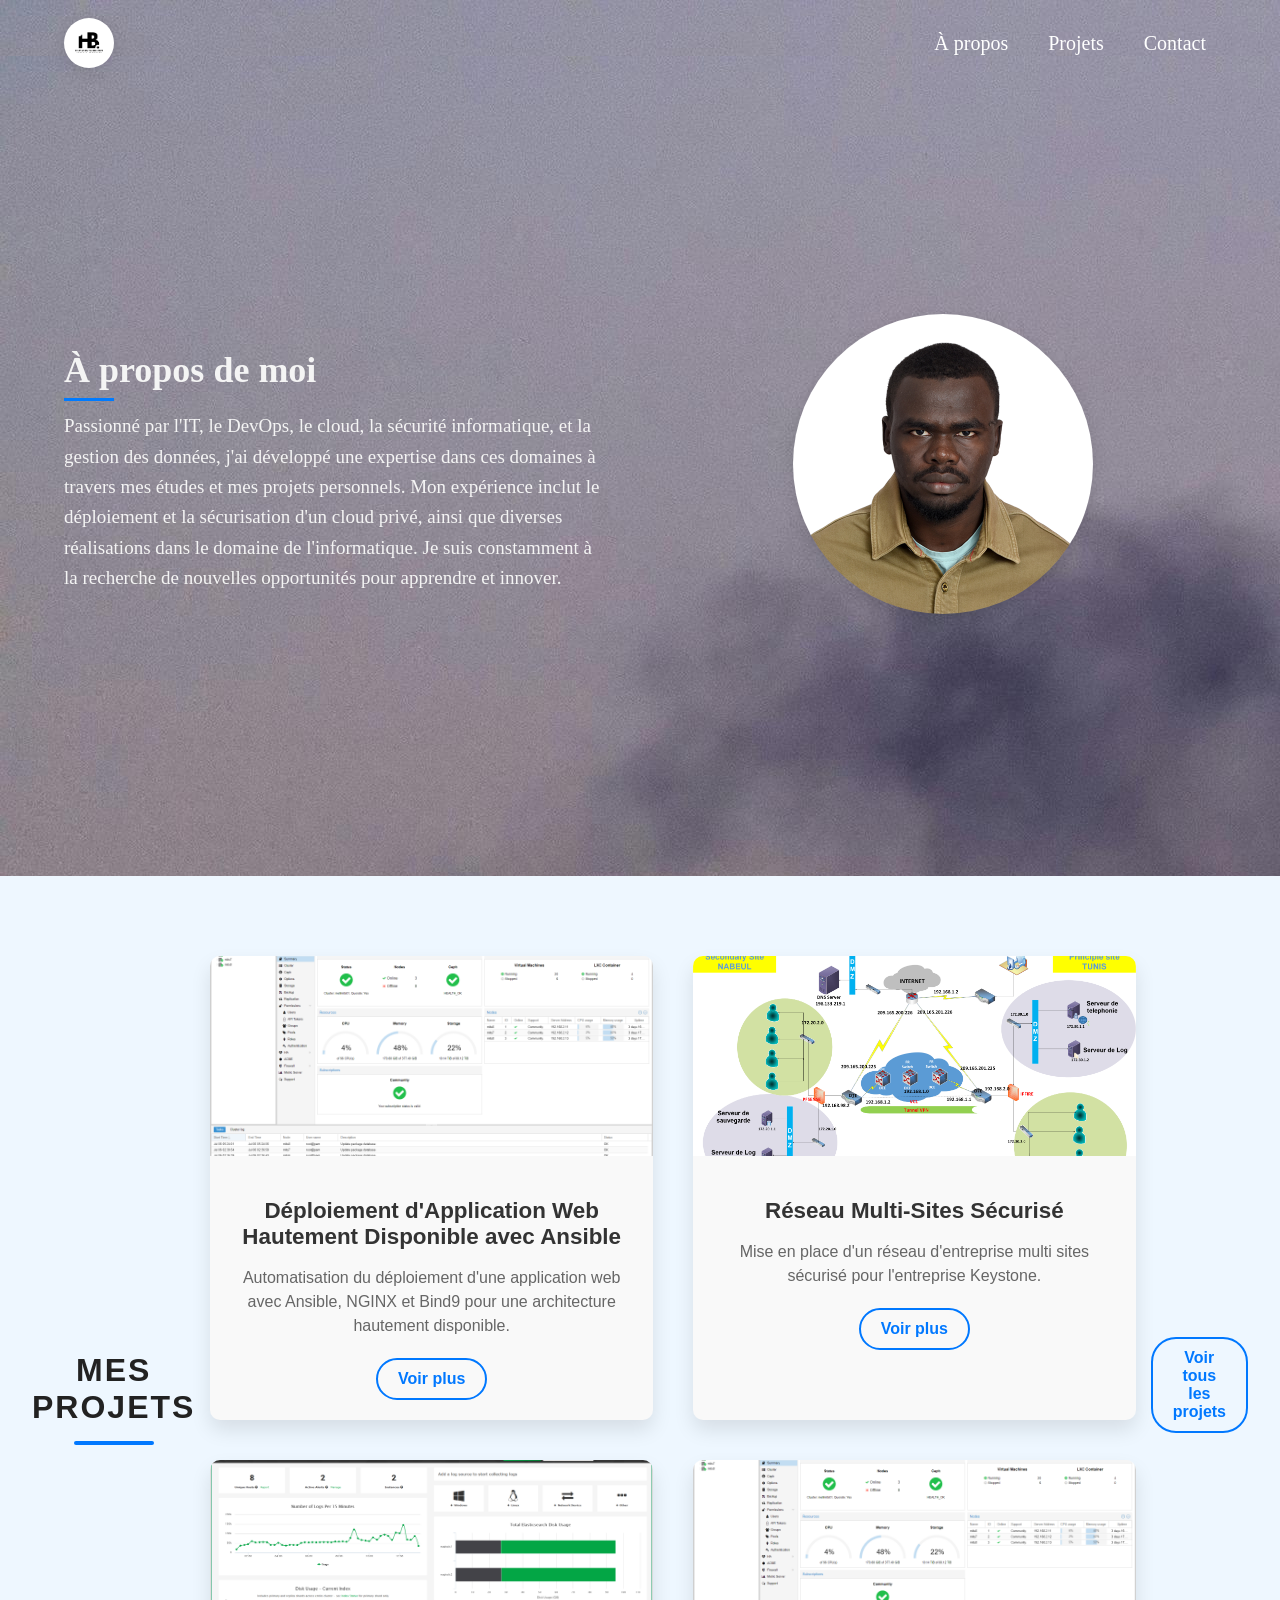
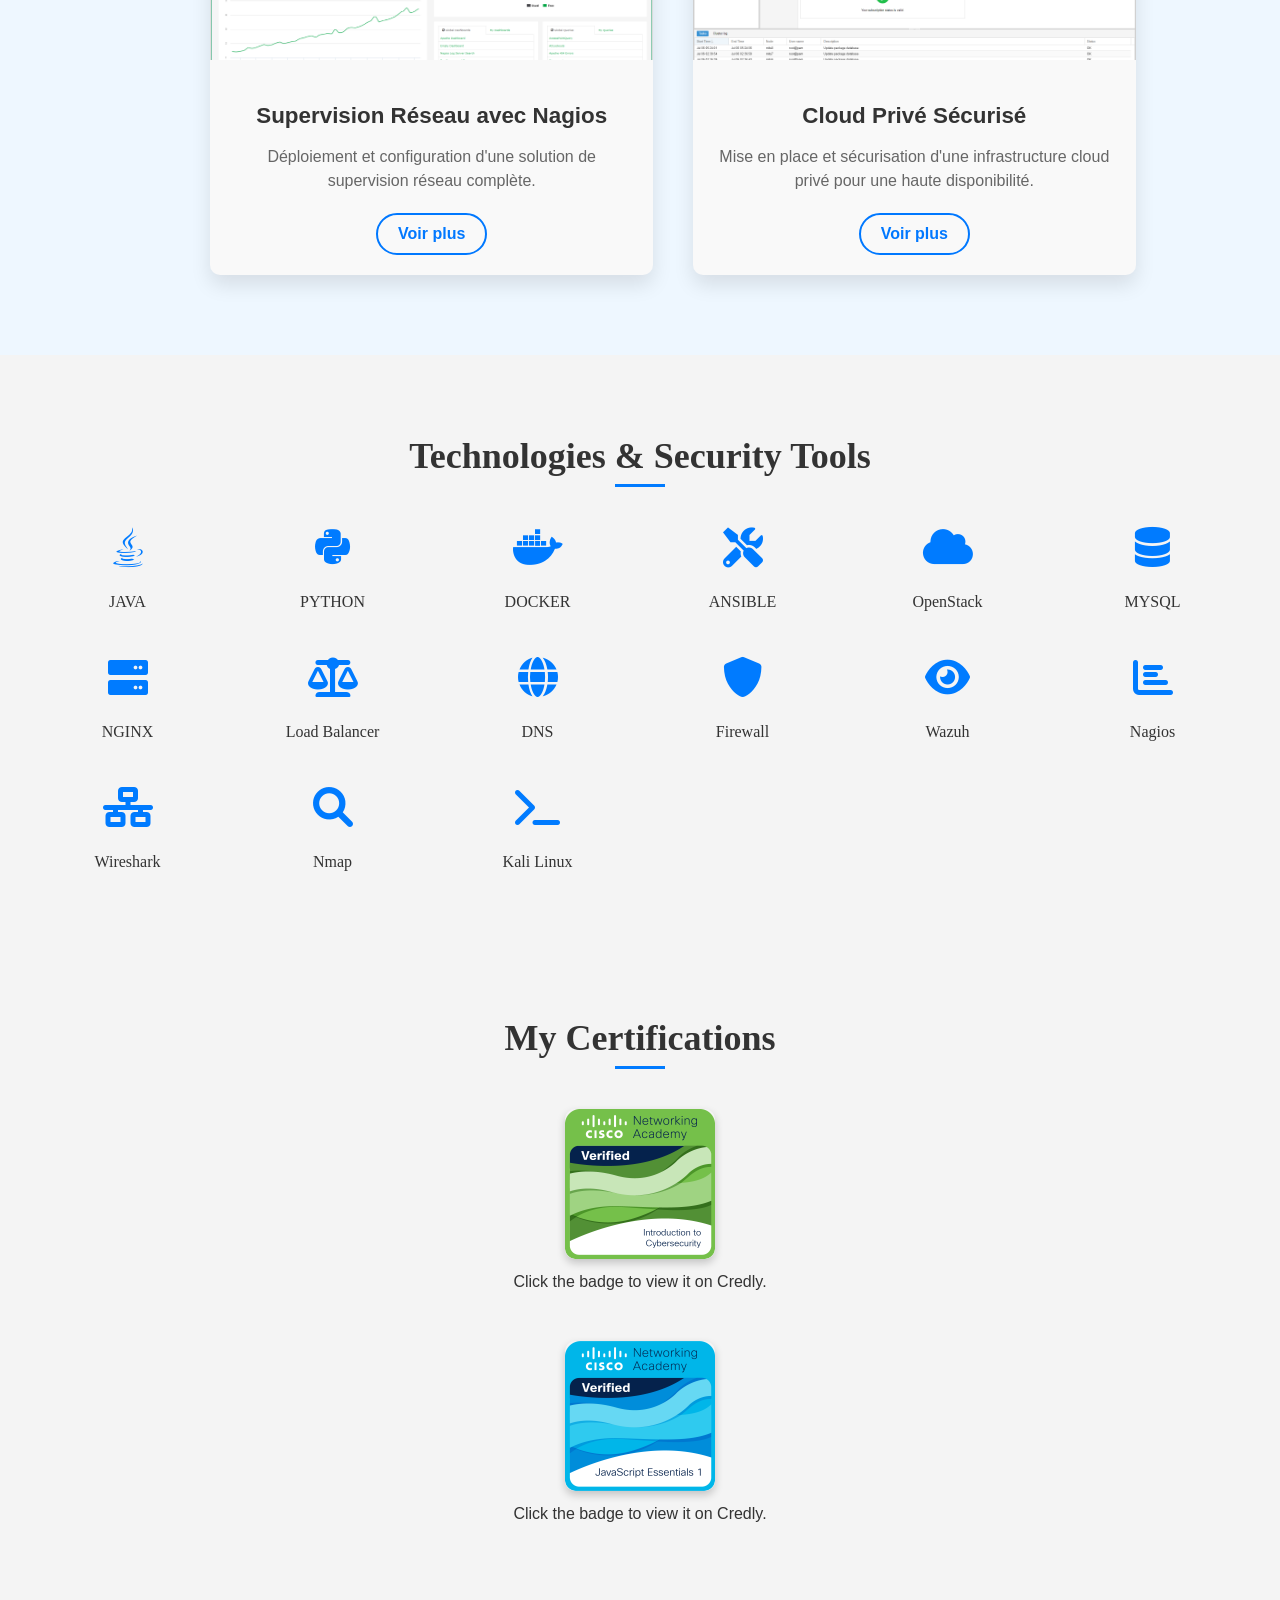
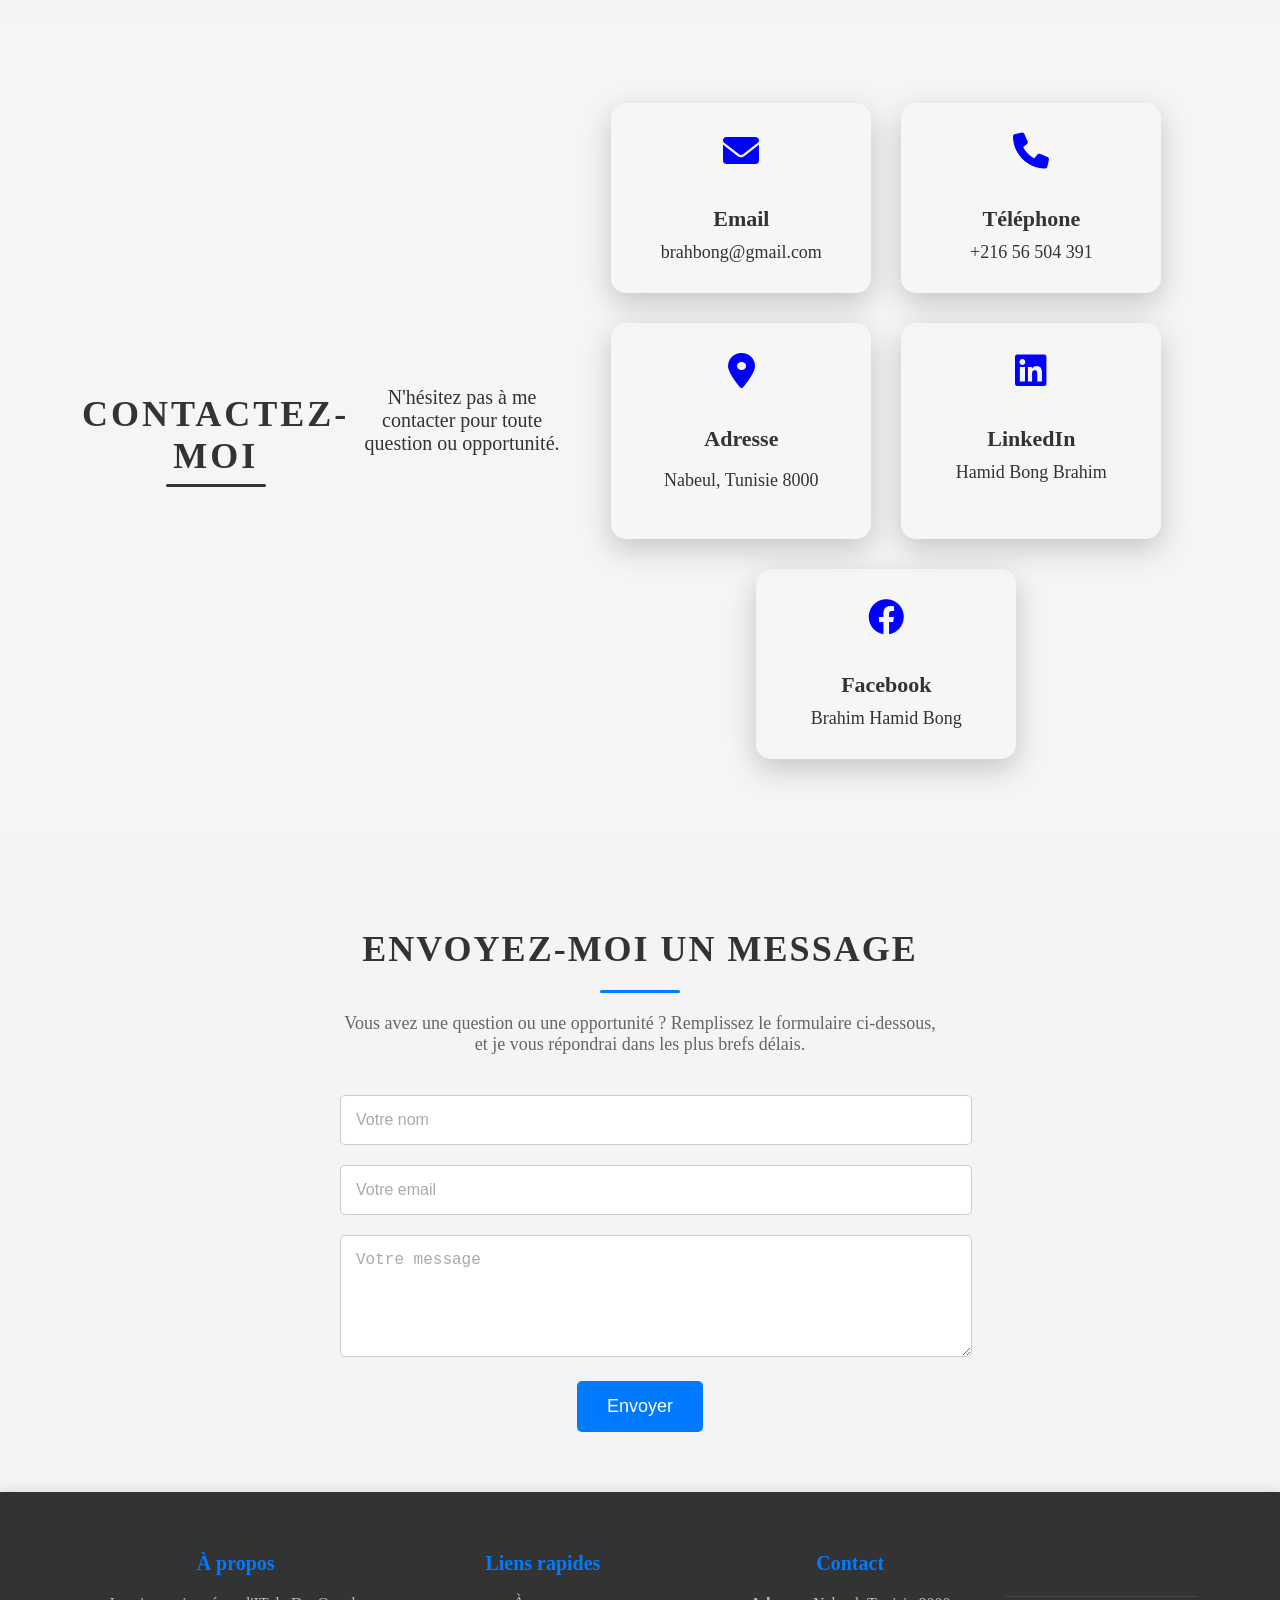
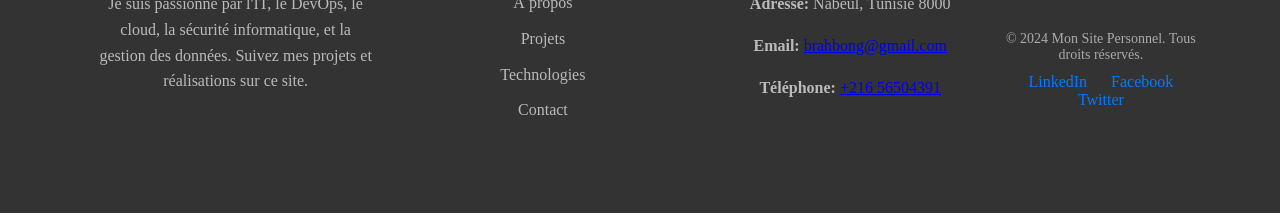
==== commit bca80e66: "add badge cetifications" ====
--- a/index.html
+++ b/index.html
@@ -10,8 +10,49 @@
     <link rel="stylesheet" href="https://cdnjs.cloudflare.com/ajax/libs/font-awesome/5.15.2/css/all.min.css"/>
     <link rel="stylesheet" href="https://cdnjs.cloudflare.com/ajax/libs/font-awesome/6.0.0-beta3/css/all.min.css">
 
-     <meta name="viewport" content="width=device-width, initial-scale=1.0">
-    
+    <meta name="viewport" content="width=device-width, initial-scale=1.0">
+    <style>
+        /* Style pour centrer la section */
+        .badge-container {
+            text-align: center;
+            margin: 50px auto;
+            font-family: Arial, sans-serif;
+        }
+
+        /* Style du badge */
+        .badge-container img {
+            width: 150px; /* Ajustez la taille du badge */
+            height: auto;
+            border-radius: 10px; /* Coins arrondis */
+            box-shadow: 0 4px 8px rgba(0, 0, 0, 0.2); /* Ombre */
+            transition: transform 0.3s ease, box-shadow 0.3s ease; /* Effet au survol */
+        }
+
+        /* Effet au survol */
+        .badge-container img:hover {
+            transform: scale(1.1); /* Agrandissement au survol */
+            box-shadow: 0 8px 16px rgba(0, 0, 0, 0.4); /* Ombre renforcée */
+        }
+
+        /* Style du texte sous le badge */
+        .badge-container p {
+            margin-top: 10px;
+            color: #333;
+            font-size: 16px;
+        }
+
+        /* Style du lien */
+        .badge-container a {
+            text-decoration: none;
+            color: #0073e6;
+            font-weight: bold;
+            transition: color 0.3s ease;
+        }
+
+        .badge-container a:hover {
+            color: #005bb5; /* Couleur plus foncée au survol */
+        }
+    </style>    
 </head>
 <body>
     <header>
@@ -164,7 +205,21 @@
             </div>
         </div>
     </section>
-
+    <section class="technologies">
+        <h2>My Certifications</h2>
+        <div class="badge-container">
+            <a href="https://www.credly.com/badges/dc274337-e883-4d2f-a21b-d6b5673dc630" target="_blank">
+                <img src="./images/introduction-to-cybersecurity.png" alt="My Badge">
+            </a>
+            <p>Click the badge to view it on Credly.</p>
+        </div>
+        <div class="badge-container">
+            <a href="https://www.credly.com/badges/06a3f7c3-c292-4cf5-89d3-2fb85f21f7bf/public_url" target="_blank">
+                <img src="./images/javascript-essentials-1.png" alt="My Badge">
+            </a>
+            <p>Click the badge to view it on Credly.</p>
+        </div>
+    </section>
     
     <section id="contact" class="contact-section">
         <div class="container">
--- a/style.css
+++ b/style.css
@@ -11,6 +11,7 @@
     color: white;
     padding: 18px 0;
     box-shadow: 0 2px 5px rgba(0, 0, 0, 0.1);
+    height: 60px;
 }
 
 .container {
@@ -87,7 +88,7 @@
     background-image: url(./images/pexels-dushenkovsky-4100130.jpg);
     display: flex;
     align-items: center;
-    height: 580px;
+    height: 700px;
 }
 
 .about-content {
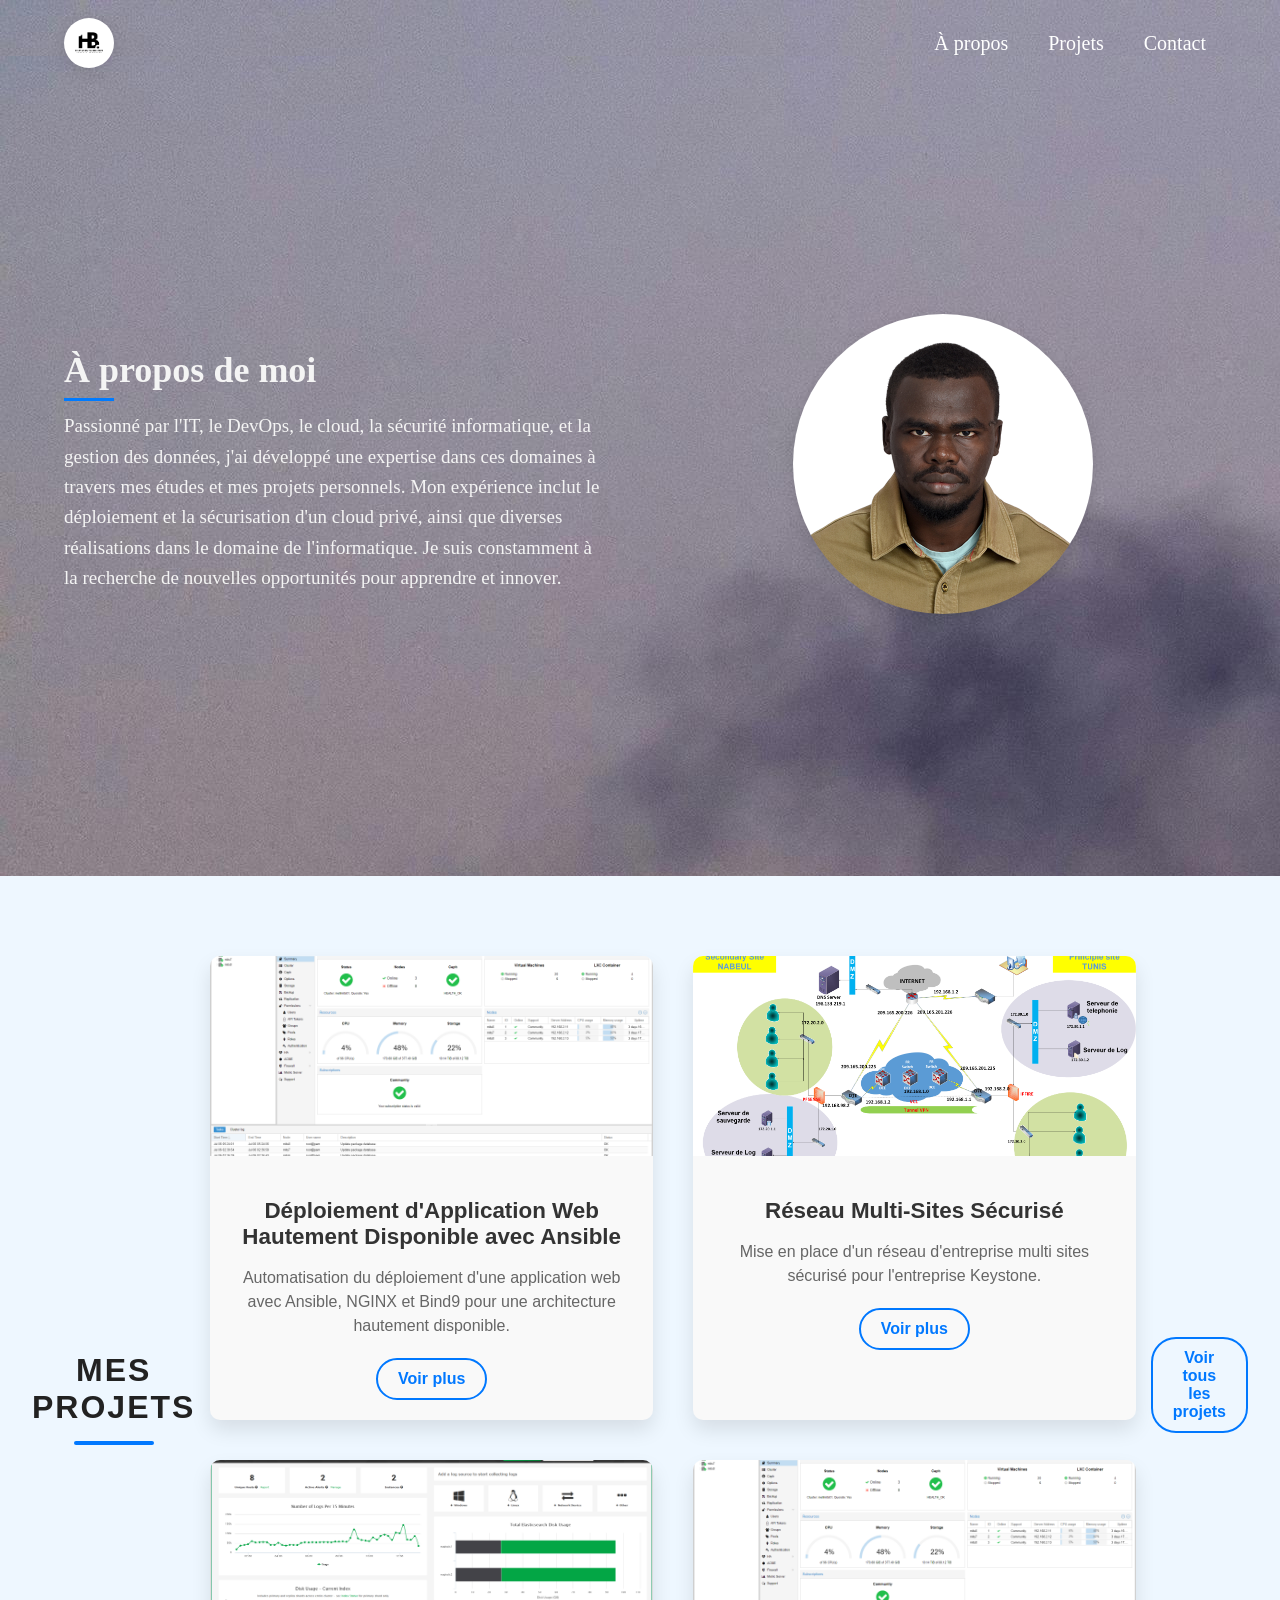
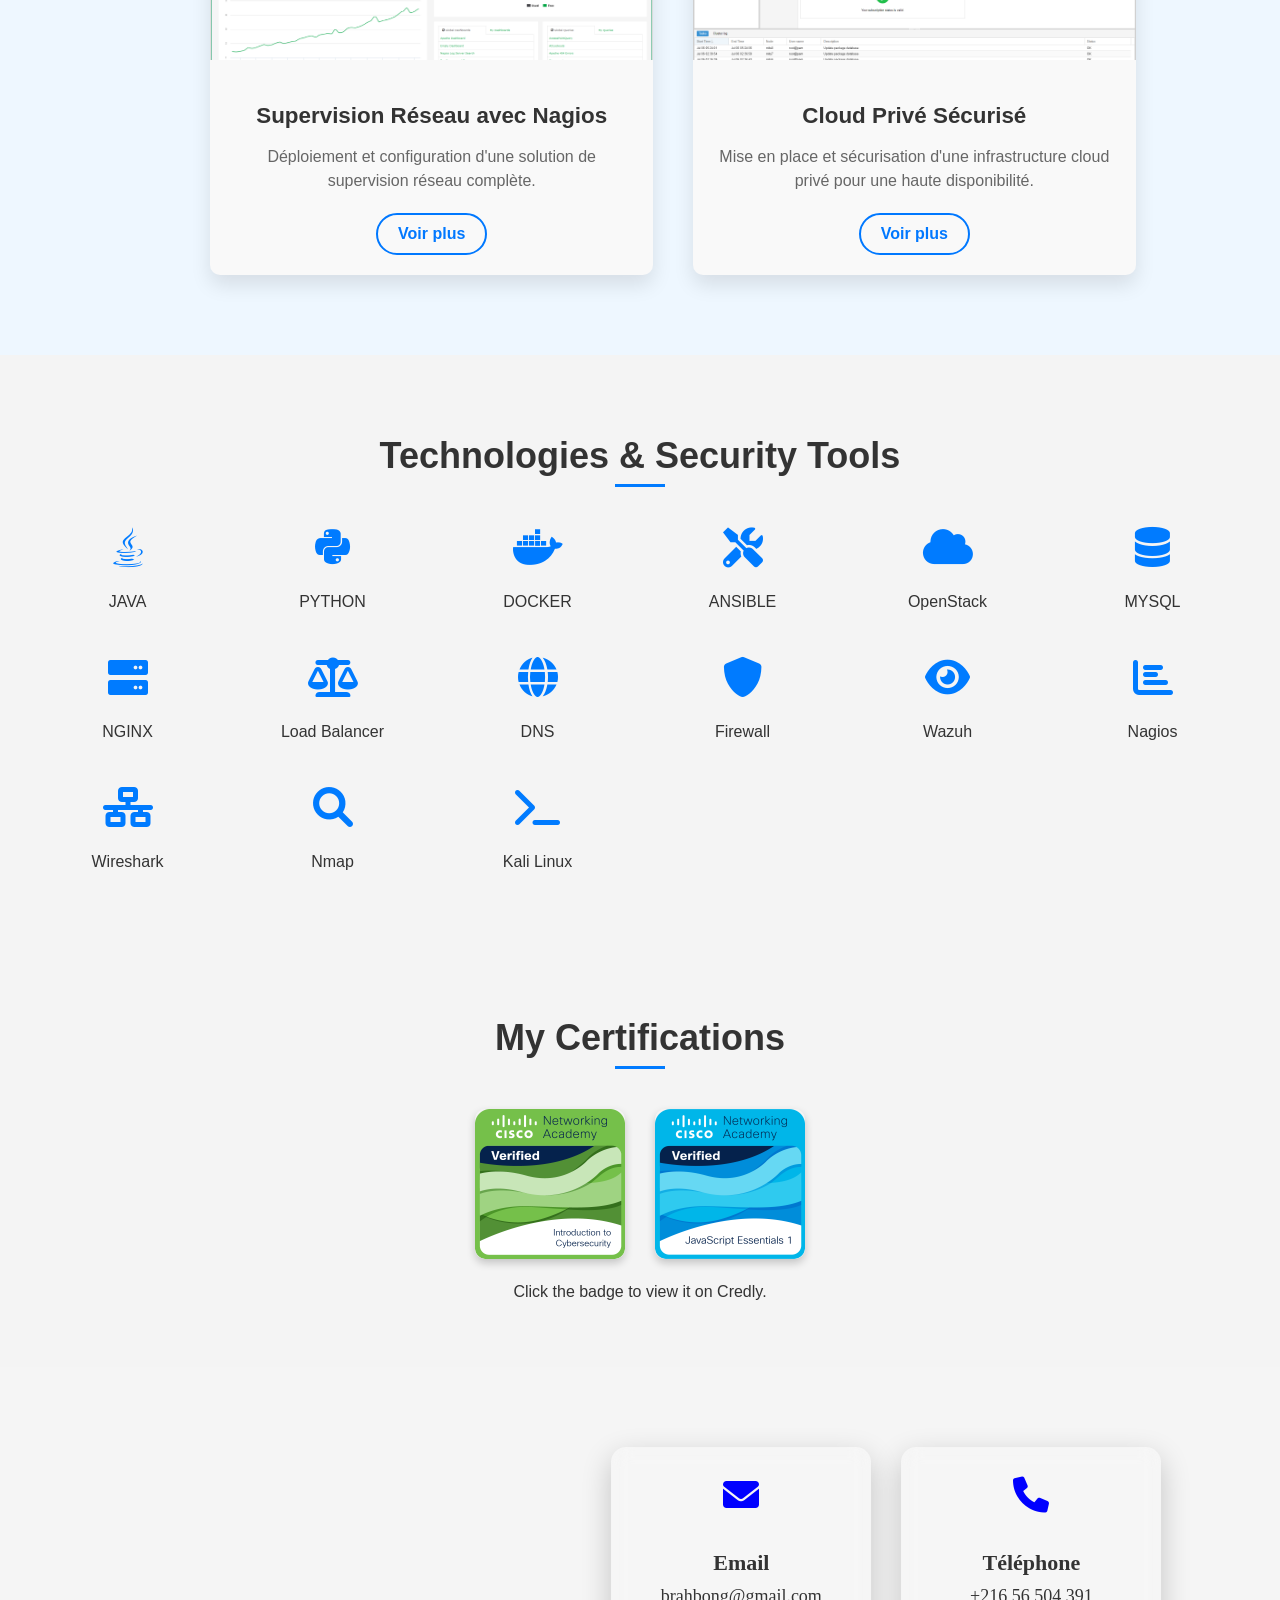
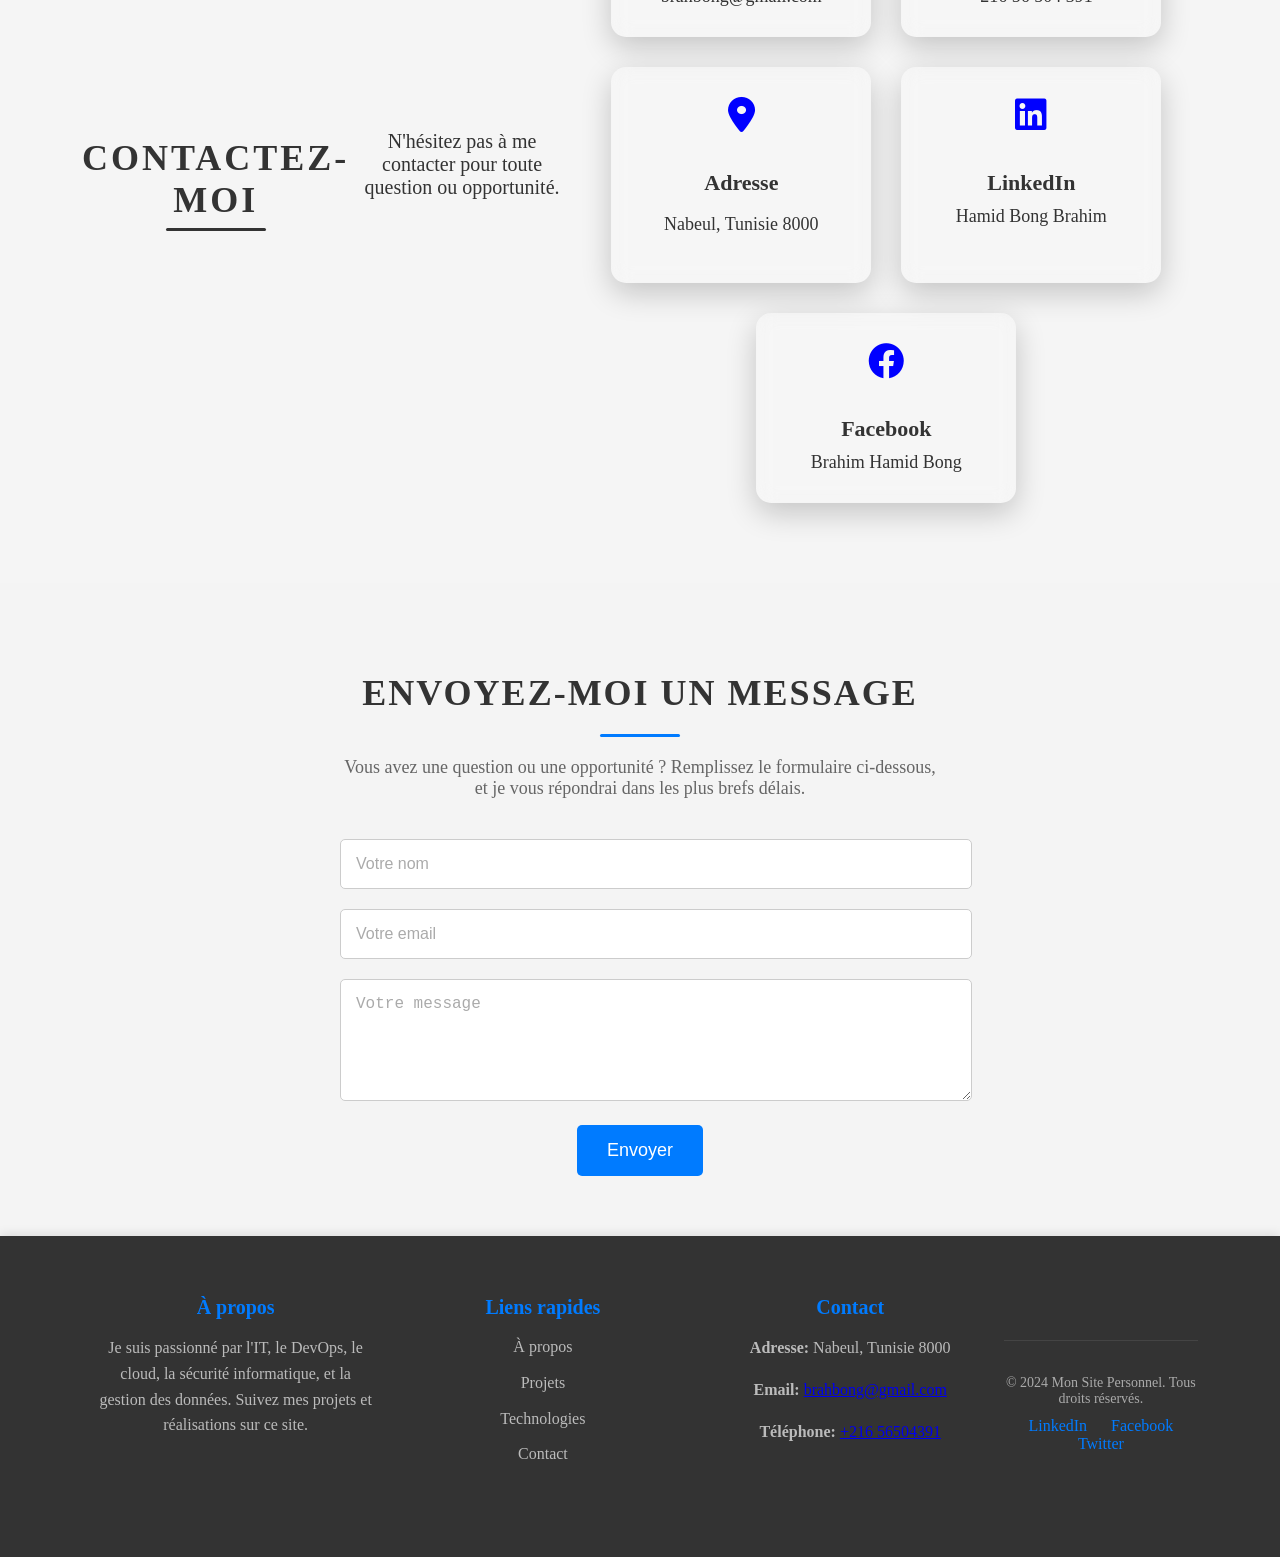
==== commit 9a9d79e9: "badge zone" ====
--- a/index.html
+++ b/index.html
@@ -12,47 +12,41 @@
 
     <meta name="viewport" content="width=device-width, initial-scale=1.0">
     <style>
-        /* Style pour centrer la section */
-        .badge-container {
+        /* Centrer toute la section */
+        .technologies {
             text-align: center;
-            margin: 50px auto;
             font-family: Arial, sans-serif;
         }
-
-        /* Style du badge */
+    
+        /* Wrapper pour aligner les badges sur la même ligne */
+        .badges-wrapper {
+            display: flex;
+            justify-content: center; /* Centre les badges horizontalement */
+            gap: 30px; /* Espacement entre les badges */
+            flex-wrap: wrap; /* Passe à une nouvelle ligne si l'écran est trop petit */
+        }
+    
+        /* Style pour chaque badge */
         .badge-container img {
-            width: 150px; /* Ajustez la taille du badge */
+            width: 150px;
             height: auto;
-            border-radius: 10px; /* Coins arrondis */
-            box-shadow: 0 4px 8px rgba(0, 0, 0, 0.2); /* Ombre */
-            transition: transform 0.3s ease, box-shadow 0.3s ease; /* Effet au survol */
-        }
-
-        /* Effet au survol */
+            border-radius: 10px;
+            box-shadow: 0 4px 8px rgba(0, 0, 0, 0.2);
+            transition: transform 0.3s ease, box-shadow 0.3s ease;
+        }
+    
         .badge-container img:hover {
-            transform: scale(1.1); /* Agrandissement au survol */
-            box-shadow: 0 8px 16px rgba(0, 0, 0, 0.4); /* Ombre renforcée */
-        }
-
-        /* Style du texte sous le badge */
-        .badge-container p {
-            margin-top: 10px;
+            transform: scale(1.1);
+            box-shadow: 0 8px 16px rgba(0, 0, 0, 0.4);
+        }
+    
+        /* Style du texte sous tous les badges */
+        .badge-note {
+            margin-top: 20px;
+            font-size: 16px;
             color: #333;
-            font-size: 16px;
-        }
-
-        /* Style du lien */
-        .badge-container a {
-            text-decoration: none;
-            color: #0073e6;
-            font-weight: bold;
-            transition: color 0.3s ease;
-        }
-
-        .badge-container a:hover {
-            color: #005bb5; /* Couleur plus foncée au survol */
-        }
-    </style>    
+        }
+    </style>
 </head>
 <body>
     <header>
@@ -205,21 +199,24 @@
             </div>
         </div>
     </section>
-    <section class="technologies">
+    <section class="technologies">  
         <h2>My Certifications</h2>
-        <div class="badge-container">
-            <a href="https://www.credly.com/badges/dc274337-e883-4d2f-a21b-d6b5673dc630" target="_blank">
-                <img src="./images/introduction-to-cybersecurity.png" alt="My Badge">
-            </a>
-            <p>Click the badge to view it on Credly.</p>
-        </div>
-        <div class="badge-container">
-            <a href="https://www.credly.com/badges/06a3f7c3-c292-4cf5-89d3-2fb85f21f7bf/public_url" target="_blank">
-                <img src="./images/javascript-essentials-1.png" alt="My Badge">
-            </a>
-            <p>Click the badge to view it on Credly.</p>
-        </div>
-    </section>
+        <div class="badges-wrapper">
+            <div class="badge-container">
+                <a href="https://www.credly.com/badges/dc274337-e883-4d2f-a21b-d6b5673dc630" target="_blank">
+                    <img src="./images/introduction-to-cybersecurity.png" alt="Cybersecurity Badge">
+                </a>
+            </div>
+            <div class="badge-container">
+                <a href="https://www.credly.com/badges/06a3f7c3-c292-4cf5-89d3-2fb85f21f7bf/public_url" target="_blank">
+                    <img src="./images/javascript-essentials-1.png" alt="JavaScript Badge">
+                </a>
+            </div>
+        </div>
+        <p class="badge-note">Click the badge to view it on Credly.</p>
+    </section>
+    
+    
     
     <section id="contact" class="contact-section">
         <div class="container">
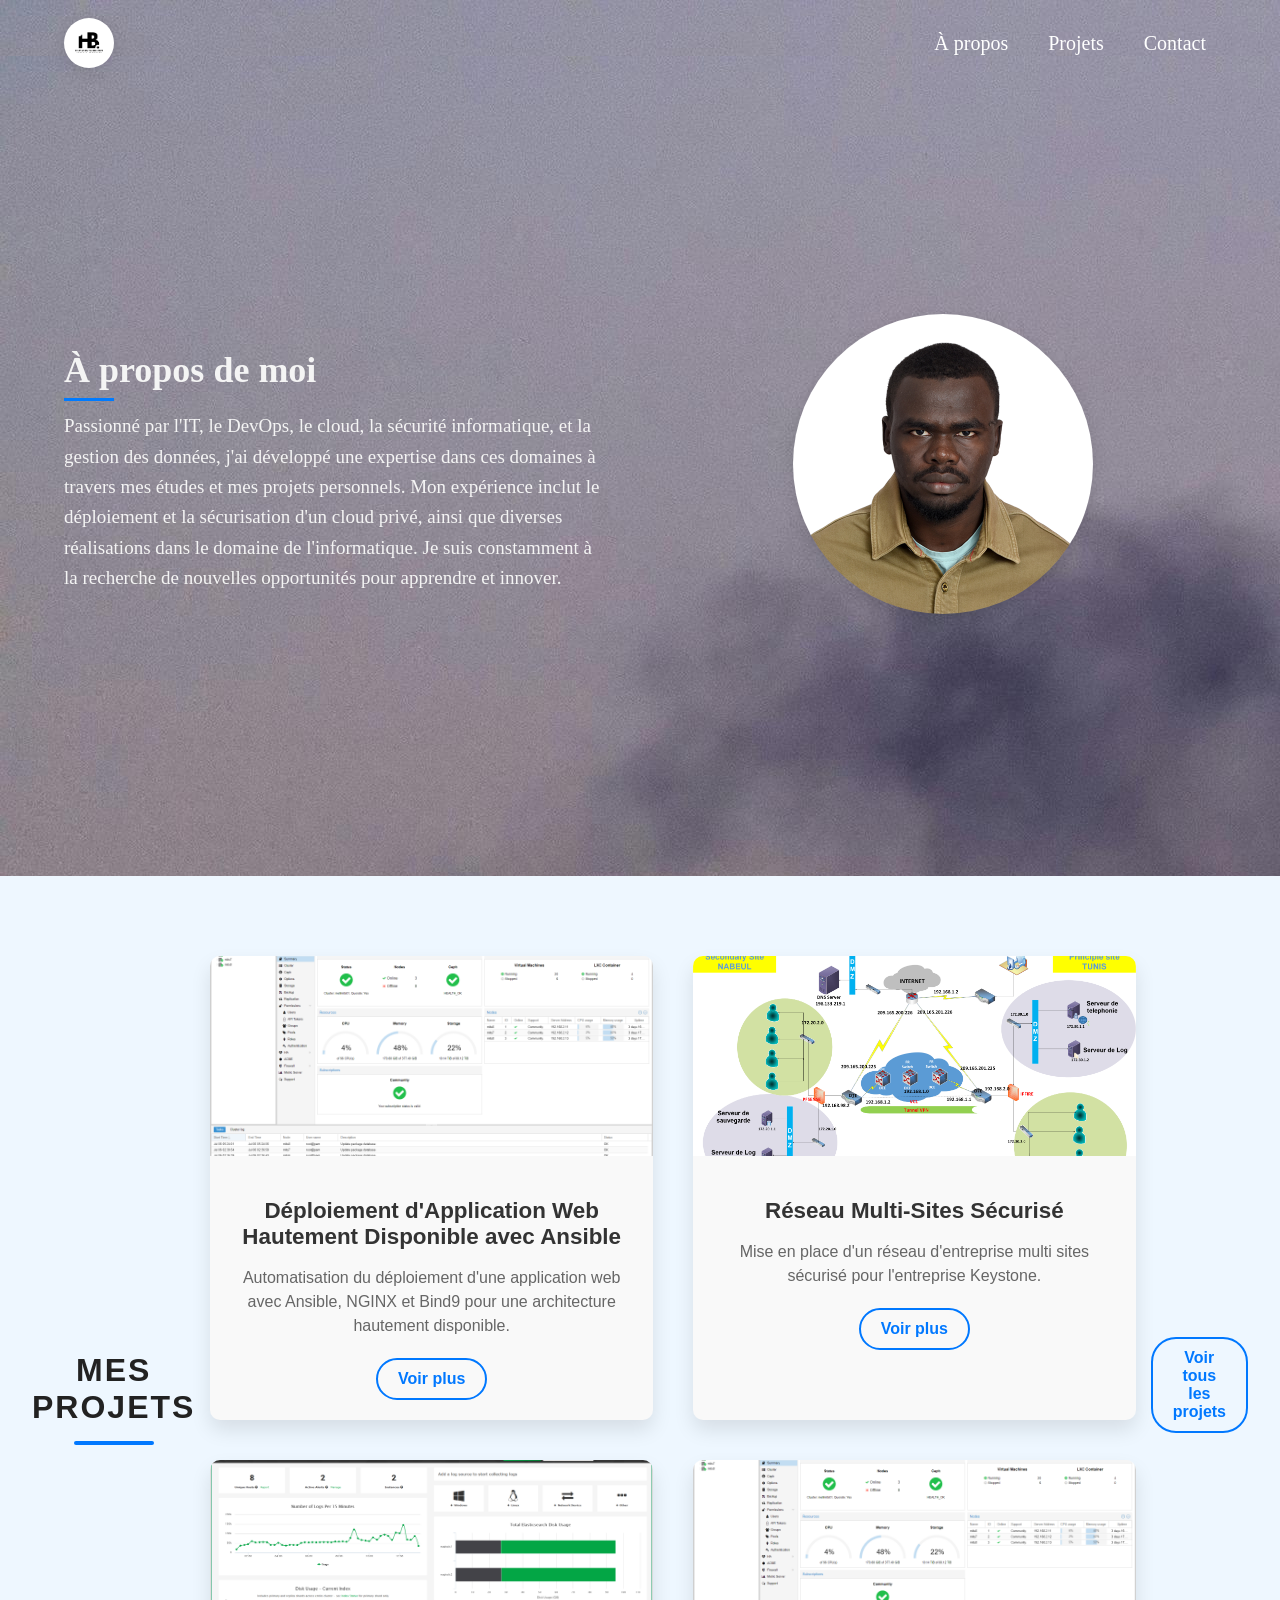
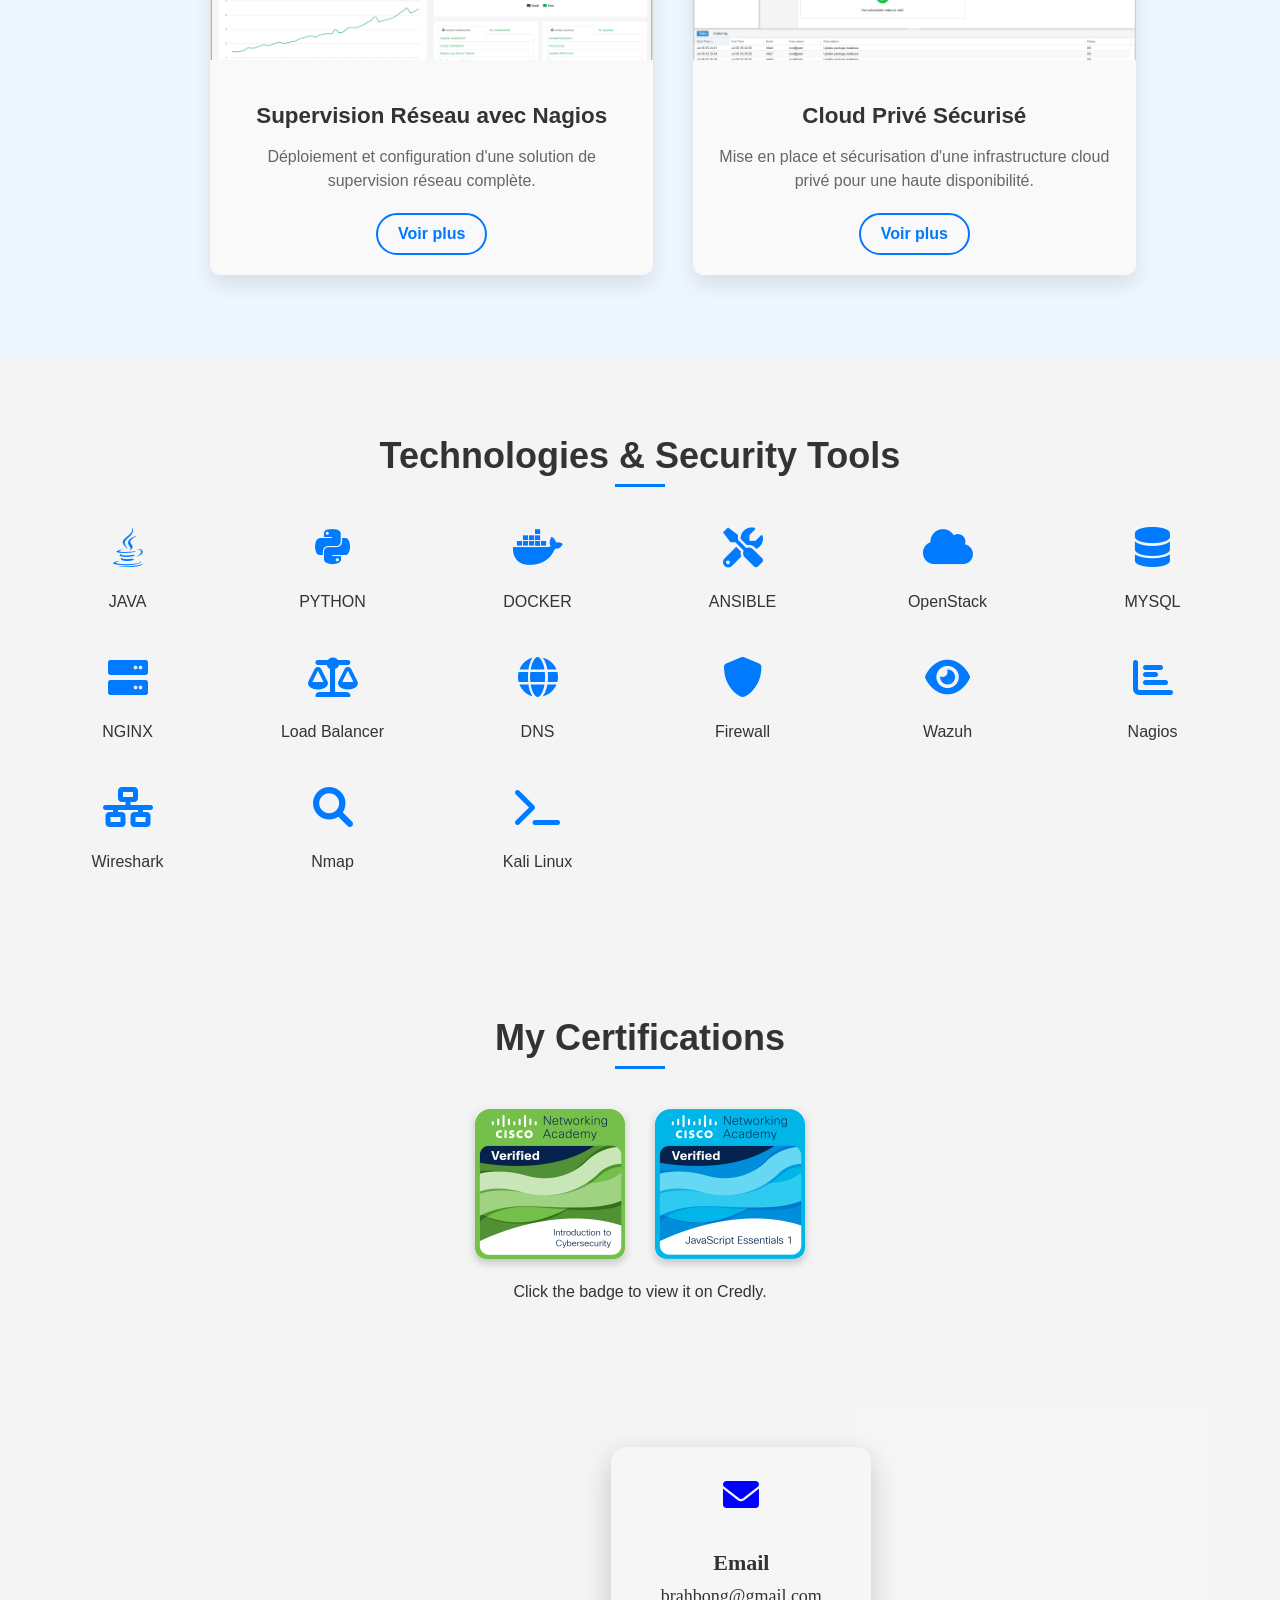
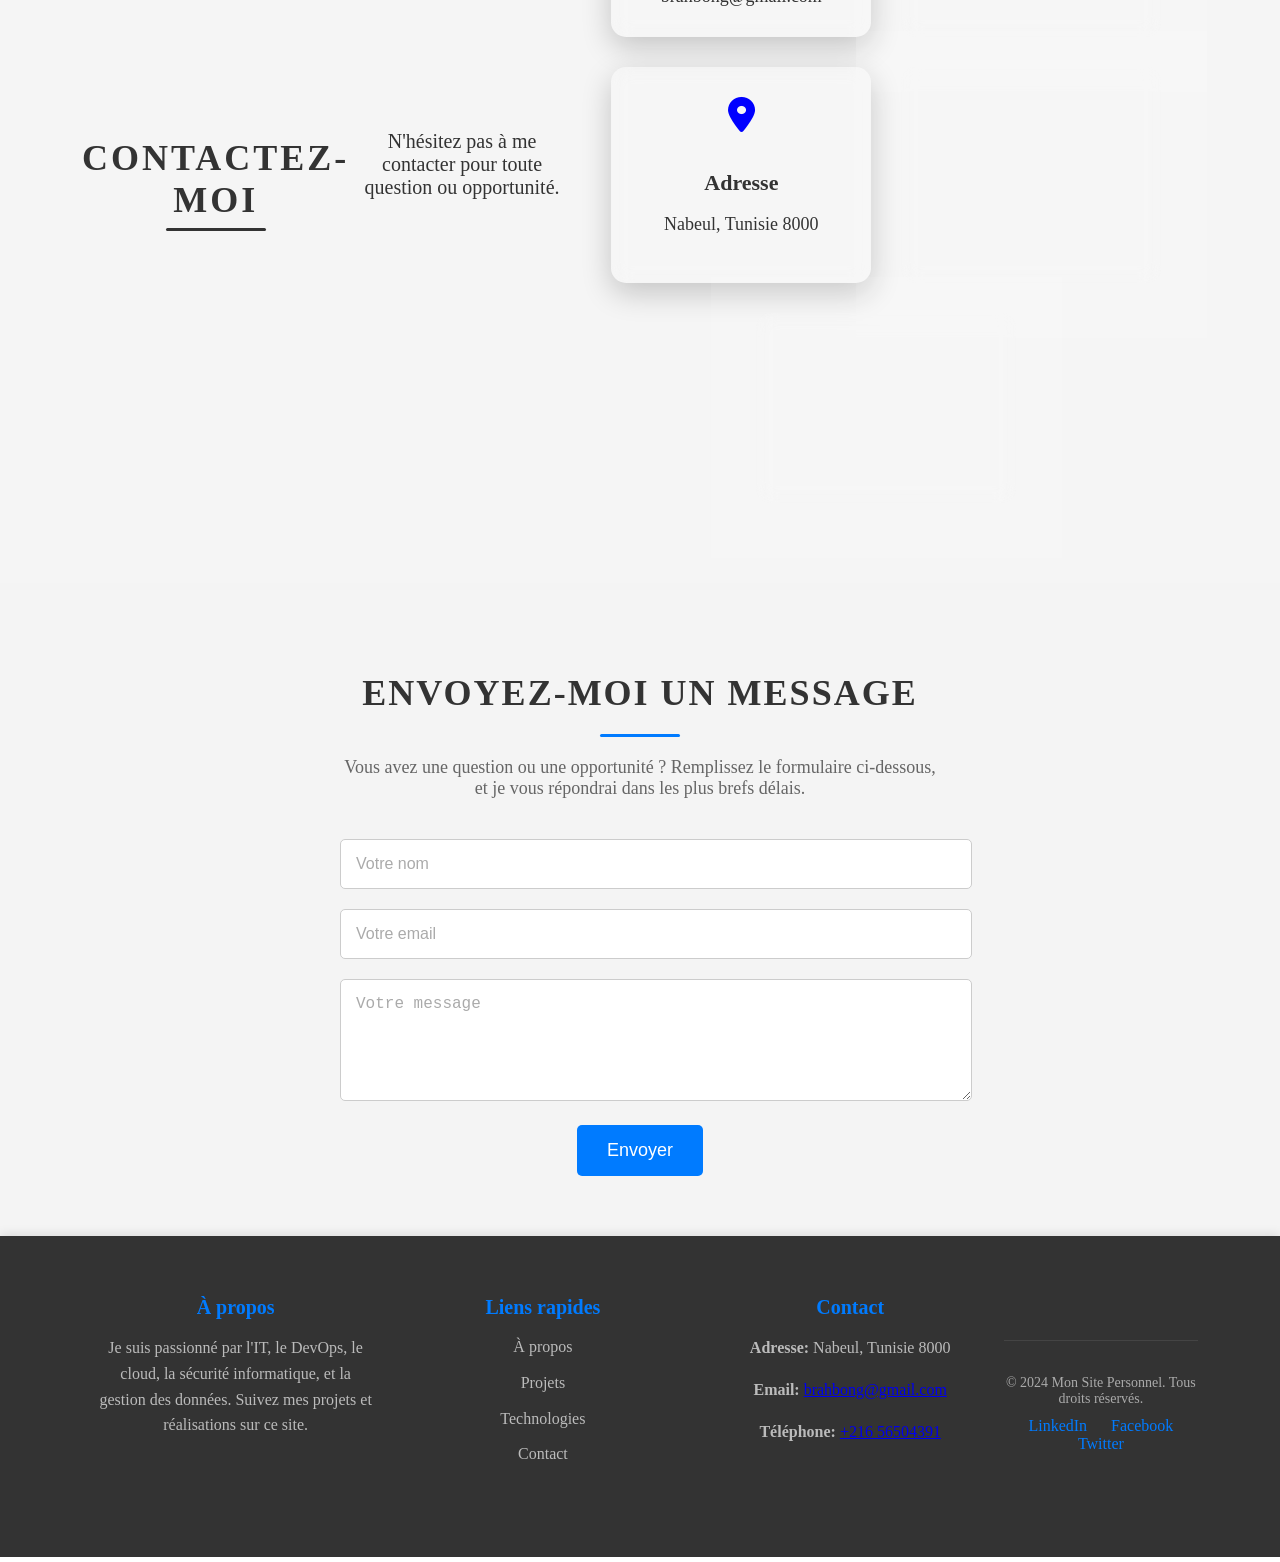
==== commit 52feb1fc: "removed php" ====
--- a/index.html
+++ b/index.html
@@ -256,7 +256,7 @@
         <div>
             <h2>Envoyez-moi un message</h2>
             <p class="message-intro">Vous avez une question ou une opportunité ? Remplissez le formulaire ci-dessous, et je vous répondrai dans les plus brefs délais.</p>
-            <form action="submit_form.php" method="POST" class="message-form">
+            <form id="contact-form" class="message-form">
                 <div class="form-group">
                     <input type="text" id="name" name="name" placeholder="Votre nom" required>
                 </div>
@@ -270,8 +270,33 @@
             </form>
         </div>
     </section>
-    
-
+    <script type="text/javascript">
+        (function() {
+            emailjs.init('brahbong@gmail.com'); // Replace with your EmailJS user ID
+    
+            document.getElementById('contact-form').addEventListener('submit', function(event) {
+                event.preventDefault(); // Prevent form from submitting the traditional way
+    
+                // Collect form data
+                const formData = {
+                    name: document.getElementById('name').value,
+                    email: document.getElementById('email').value,
+                    message: document.getElementById('message').value,
+                };
+    
+                // Send the email using EmailJS
+                emailjs.send('YOUR_SERVICE_ID', 'YOUR_TEMPLATE_ID', formData)
+                    .then(function(response) {
+                        console.log('Message sent successfully:', response);
+                        alert('Votre message a été envoyé avec succès!');
+                    }, function(error) {
+                        console.error('Error sending message:', error);
+                        alert('Erreur lors de l\'envoi du message. Veuillez réessayer.');
+                    });
+            });
+        })();
+    </script>
+    
     <footer class="footer-section">
         <div class="container">
             <div class="footer-columns">
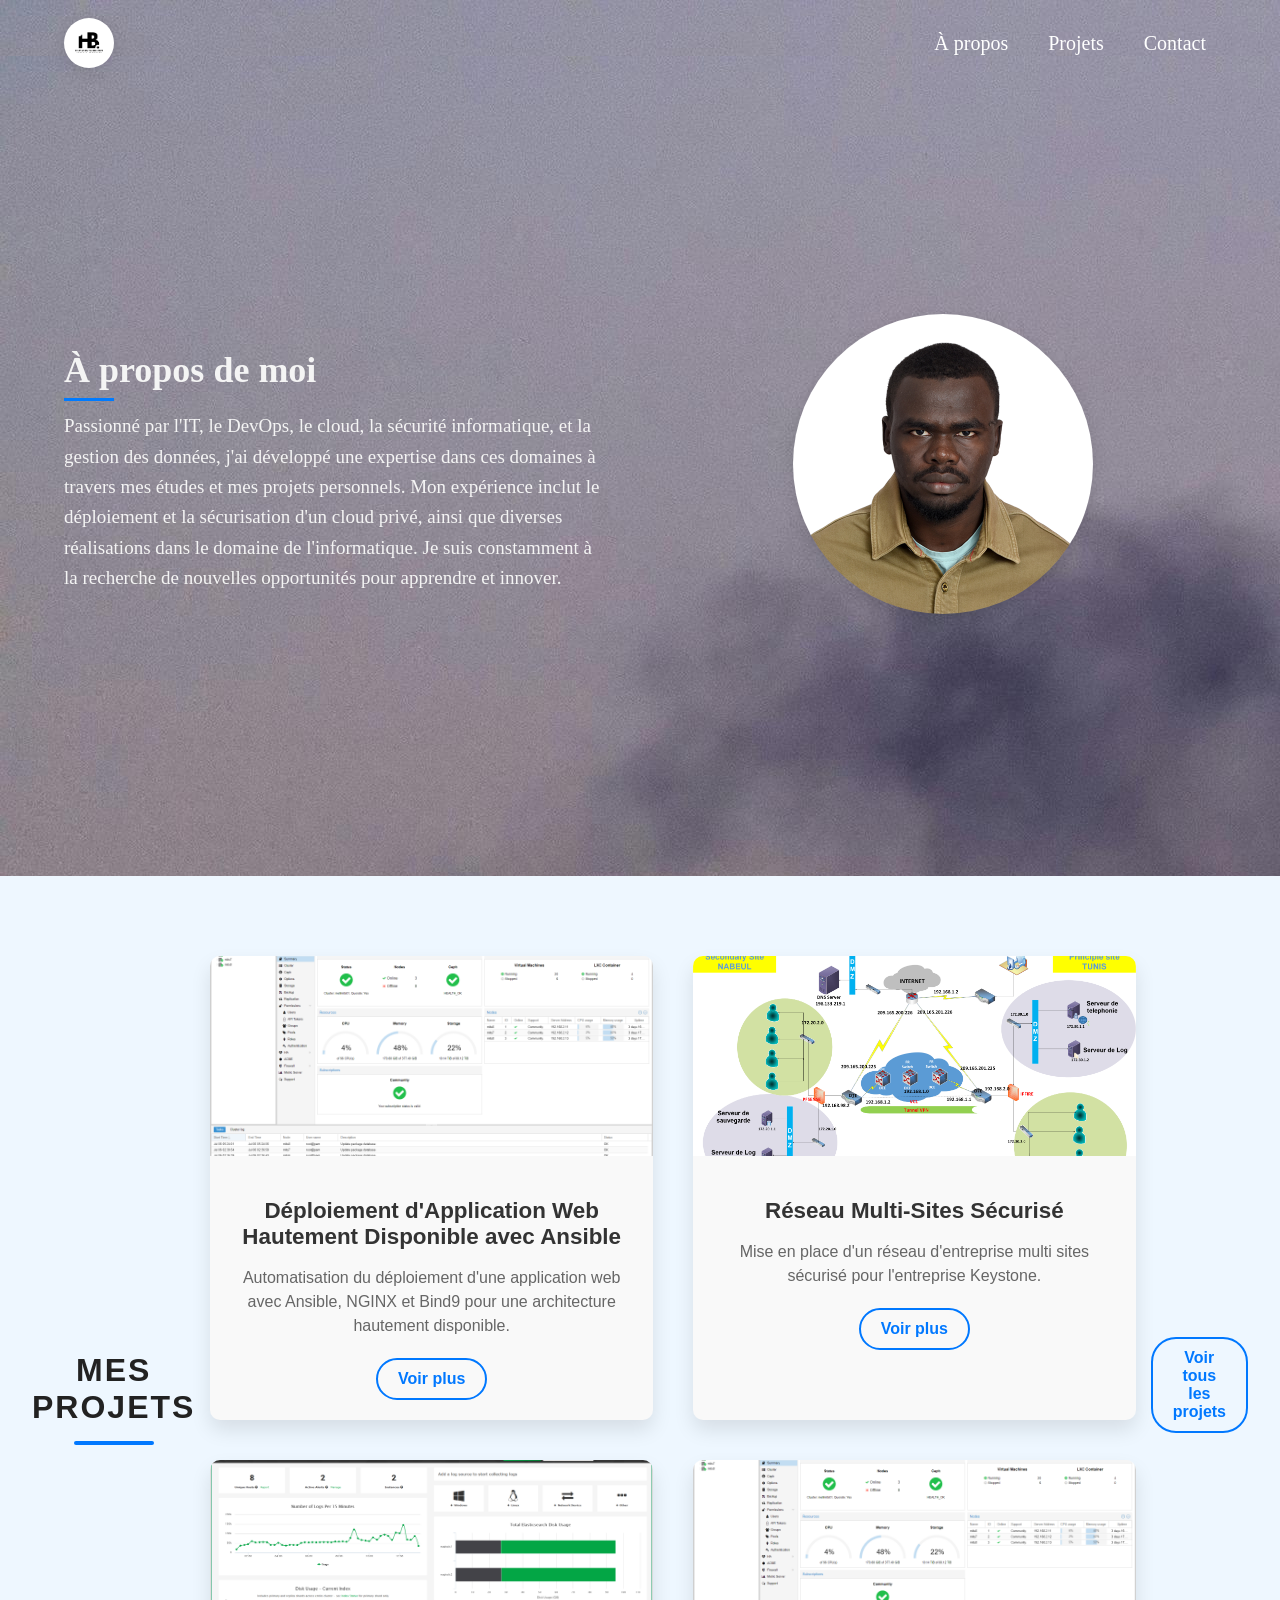
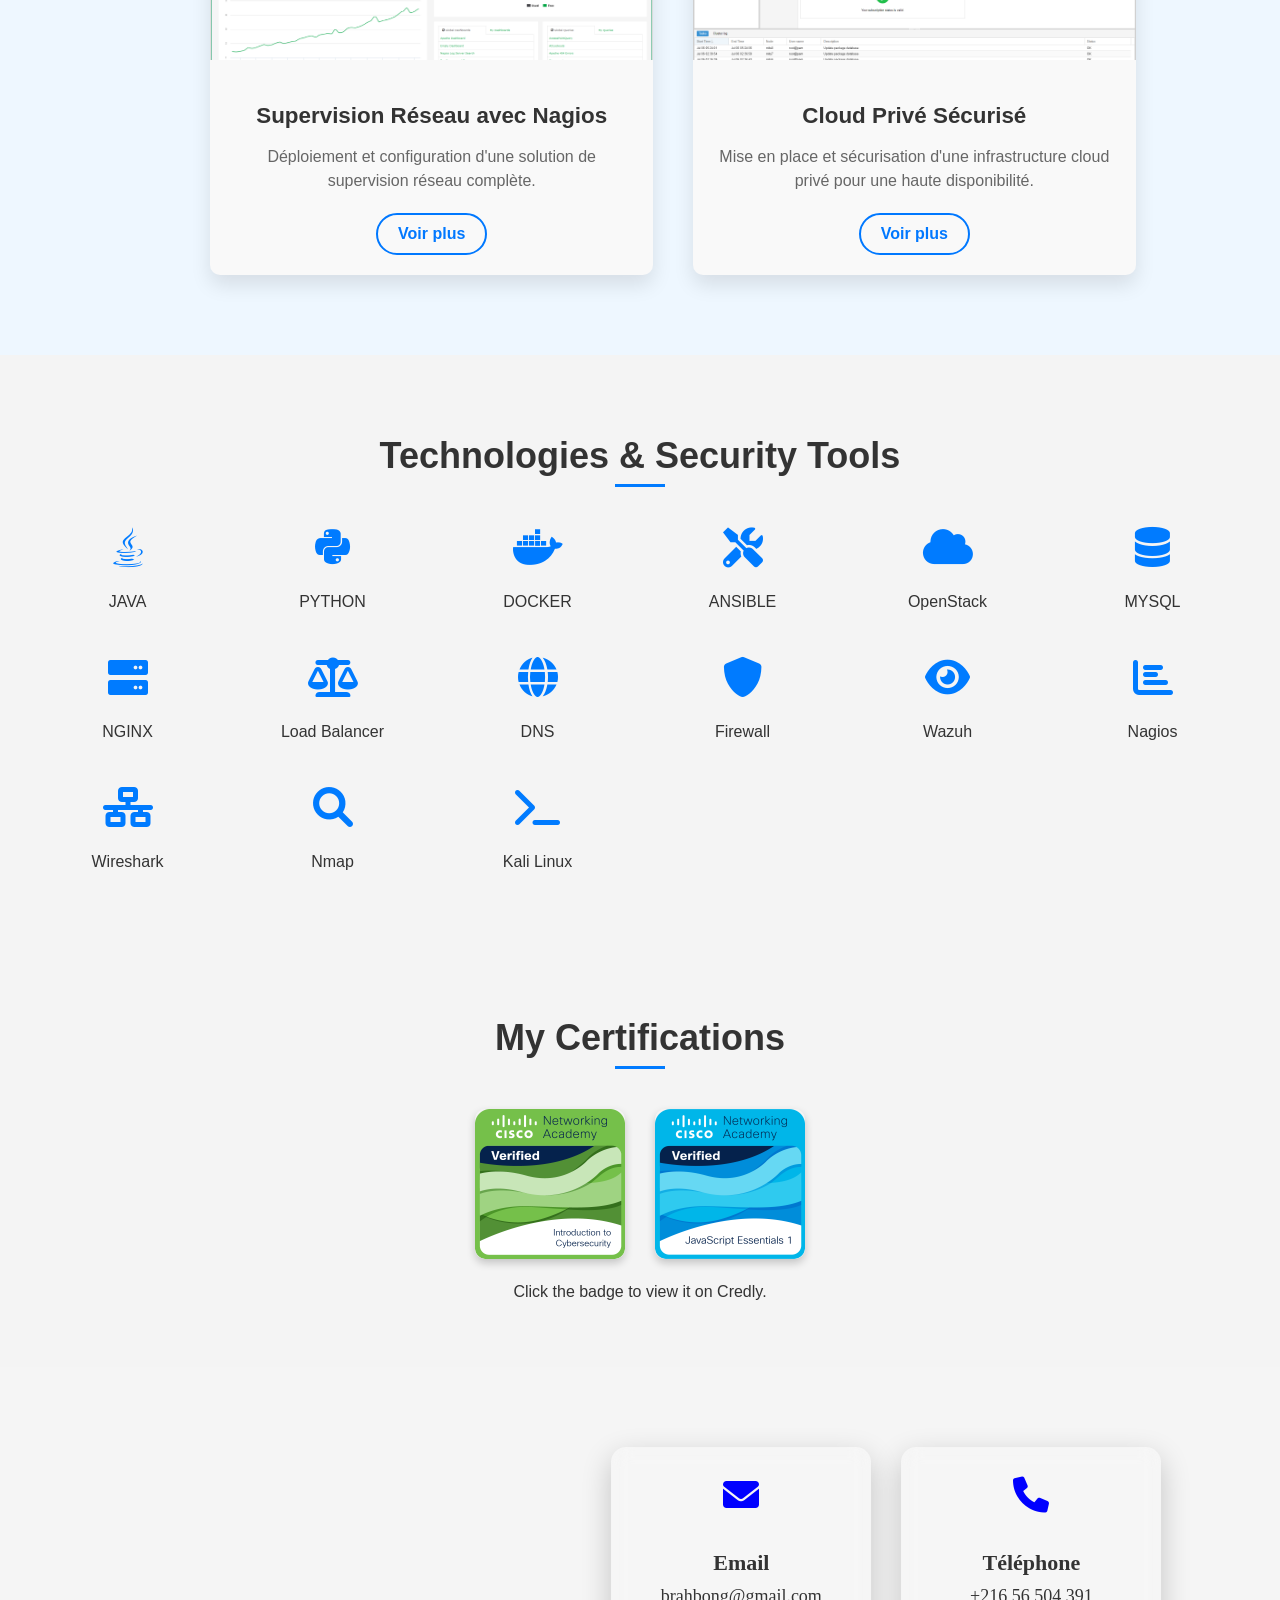
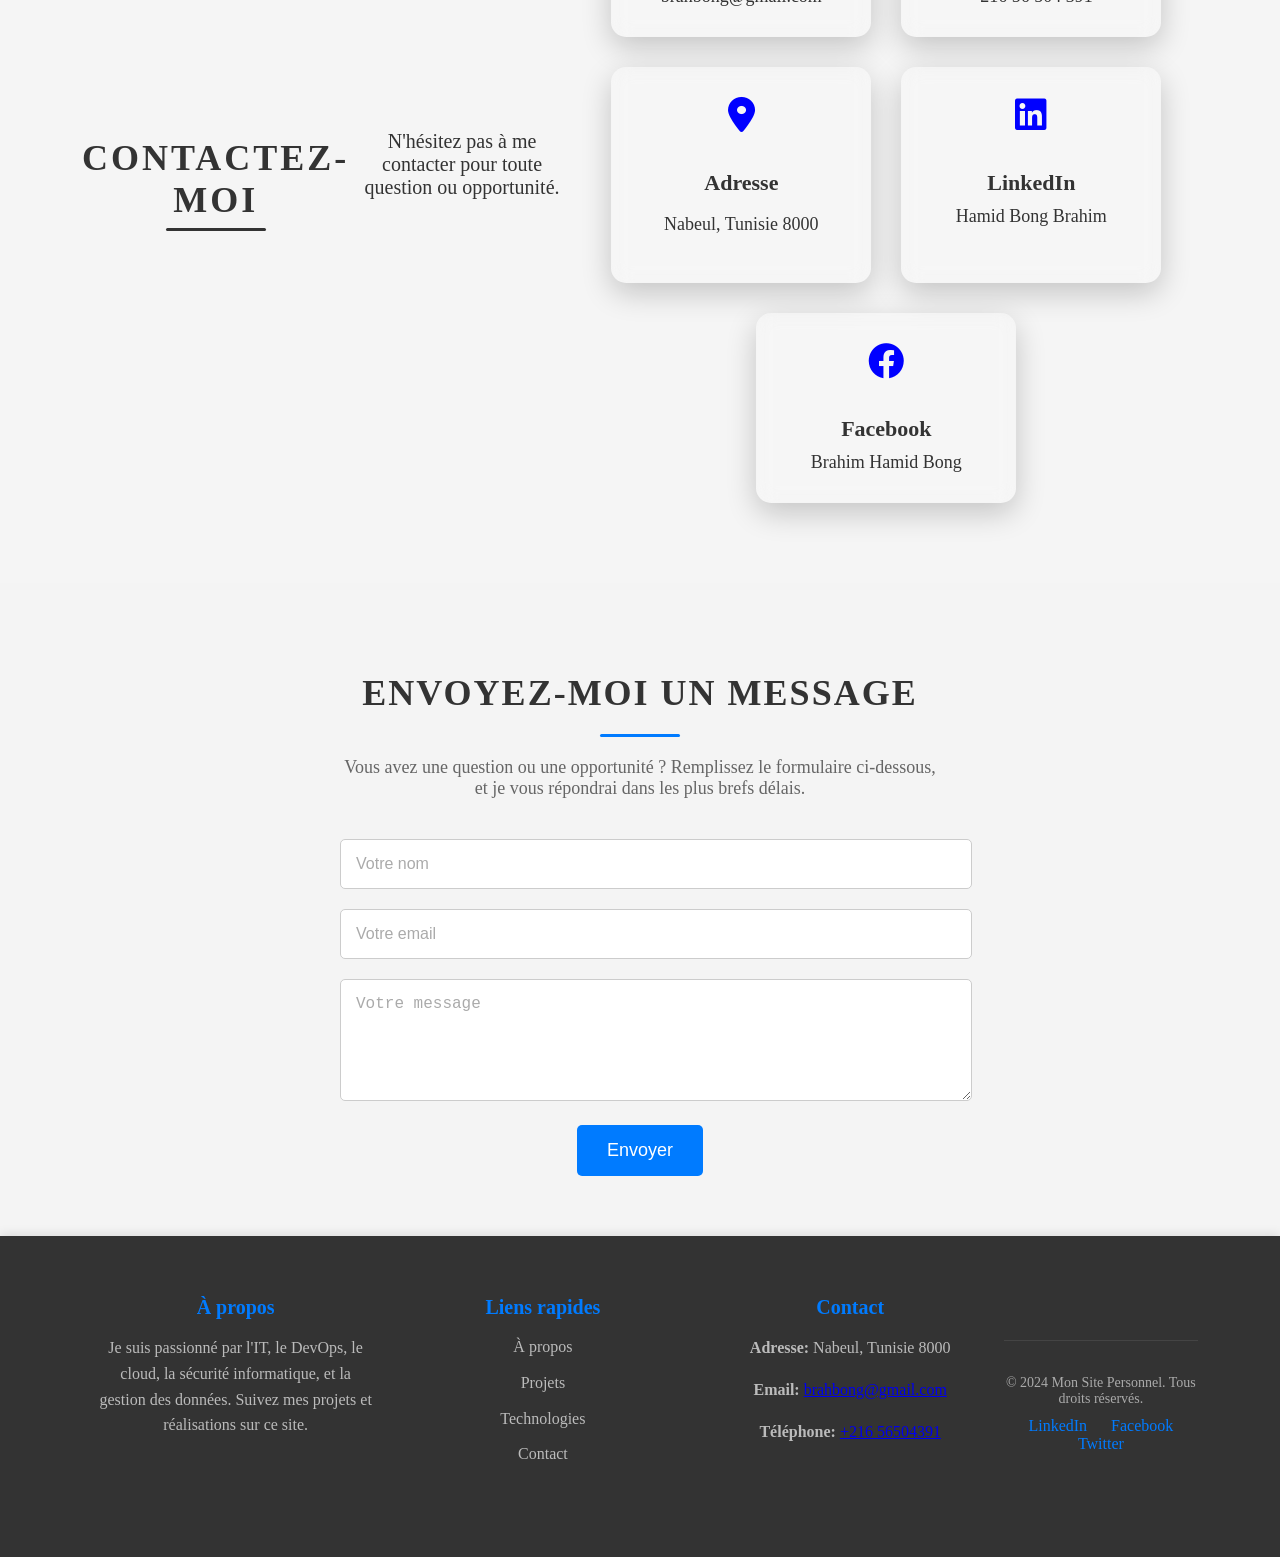
==== commit ff0d835f: "upload js and" ====
--- a/index.html
+++ b/index.html
@@ -270,33 +270,8 @@
             </form>
         </div>
     </section>
-    <script type="text/javascript">
-        (function() {
-            emailjs.init('brahbong@gmail.com'); // Replace with your EmailJS user ID
-    
-            document.getElementById('contact-form').addEventListener('submit', function(event) {
-                event.preventDefault(); // Prevent form from submitting the traditional way
-    
-                // Collect form data
-                const formData = {
-                    name: document.getElementById('name').value,
-                    email: document.getElementById('email').value,
-                    message: document.getElementById('message').value,
-                };
-    
-                // Send the email using EmailJS
-                emailjs.send('YOUR_SERVICE_ID', 'YOUR_TEMPLATE_ID', formData)
-                    .then(function(response) {
-                        console.log('Message sent successfully:', response);
-                        alert('Votre message a été envoyé avec succès!');
-                    }, function(error) {
-                        console.error('Error sending message:', error);
-                        alert('Erreur lors de l\'envoi du message. Veuillez réessayer.');
-                    });
-            });
-        })();
-    </script>
-    
+    
+
     <footer class="footer-section">
         <div class="container">
             <div class="footer-columns">
